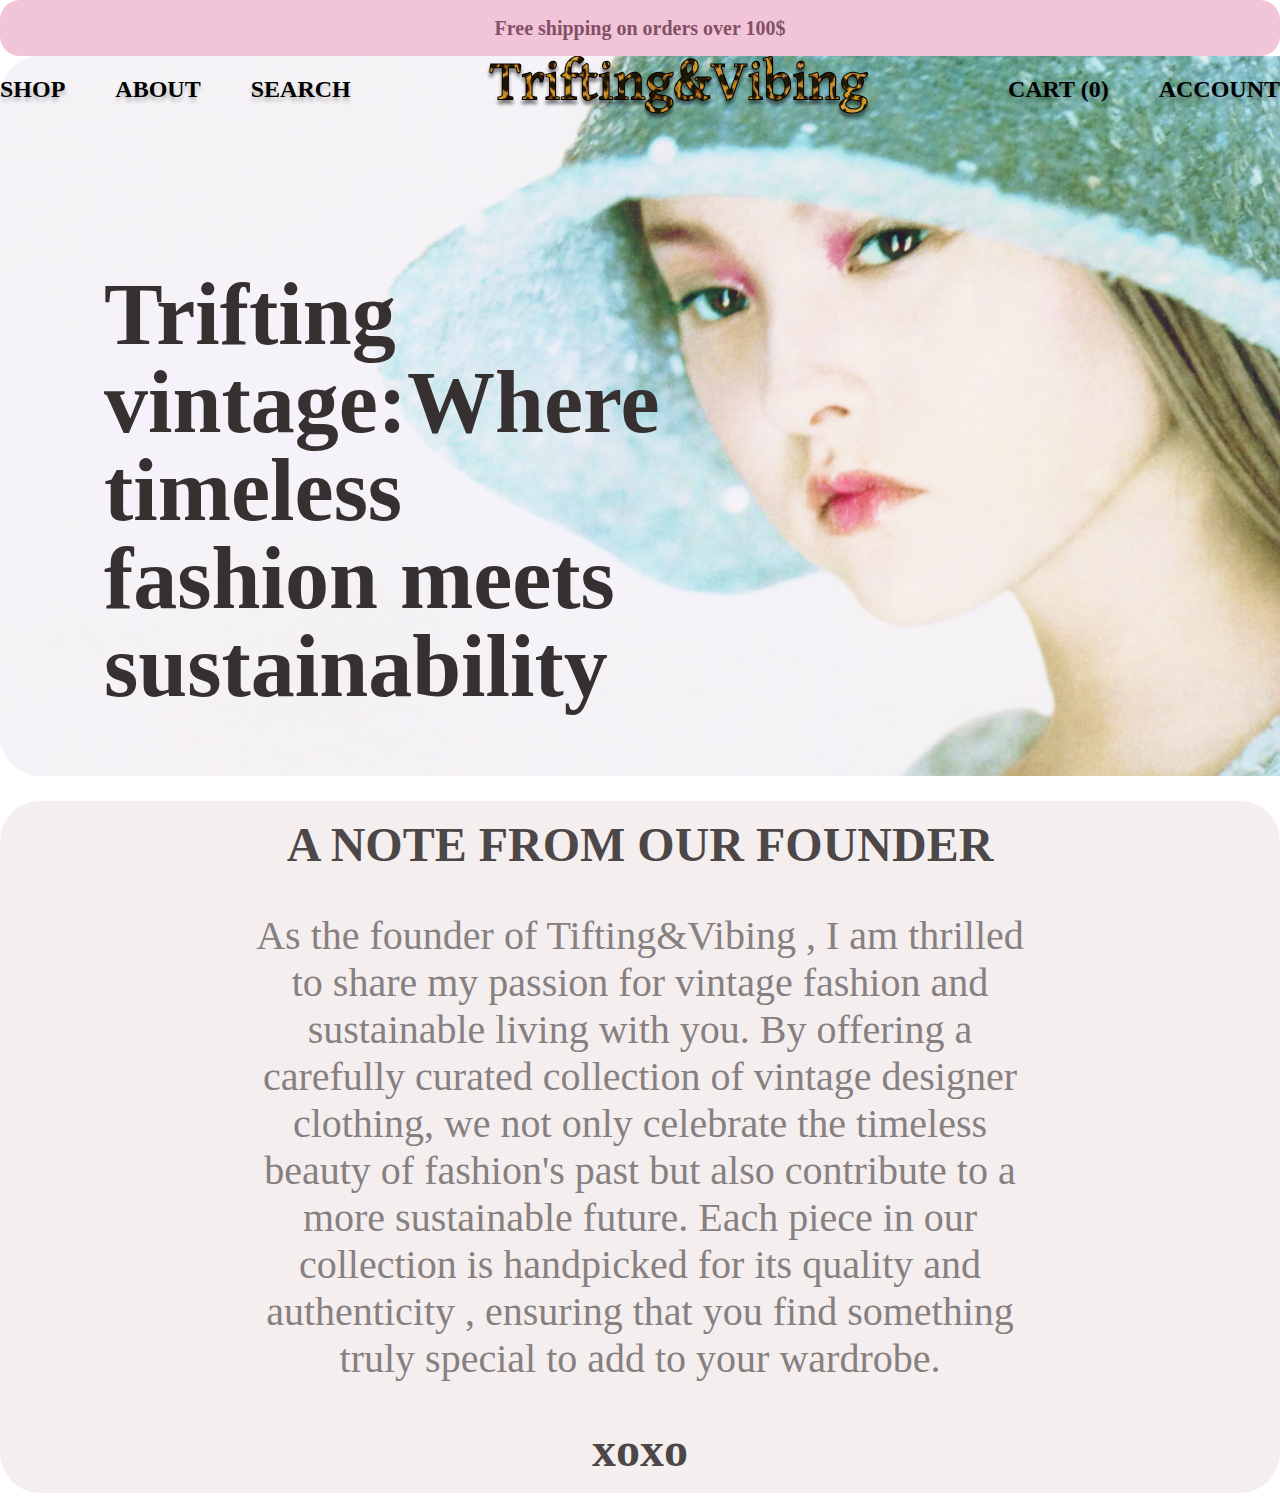
==== pages/about.html @ cf0ca267 "about html" ====
<!DOCTYPE html>
<html lang="en">
  <head>
    <meta charset="UTF-8" />
    <meta name="viewport" content="width=device-width, initial-scale=1.0" />
    <title>about us</title>
    <link rel="stylesheet" href="../styles/global.css" />
  </head>
  <body>
    <div>
      <div class="container">
        <div class="pinkdiv">
          <h3>Free shipping on orders over 100$</h3>
        </div>
      </div>
    </div>
    <header>
      <div class="container">
        <div class="banner1">
          <div class="flex1">
            <nav>
              <ul>
                <li>
                  <a href="">SHOP</a>
                </li>
                <li>
                  <a href="">ABOUT</a>
                </li>
                <li>
                  <a href="">SEARCH</a>
                </li>
              </ul>
            </nav>
            <img src="../images/Trifting&Vibing.png" alt="Trifting&Vibing" />
            <nav>
              <ul>
                <li>
                  <a href="">CART (0)</a>
                </li>
                <li>
                  <a href="">ACCOUNT</a>
                </li>
              </ul>
            </nav>
          </div>
          <div class="blumarine1">
            <p>Trifting vintage:Where timeless fashion meets sustainability</p>
          </div>
        </div>
      </div>
    </header>
    <section>
      <div class="container">
        <div class="founder1">
          <div class="fn">
            <h2>A NOTE FROM OUR FOUNDER</h2>
            <p>
              As the founder of Tifting&Vibing , I am thrilled to share my
              passion for vintage fashion and sustainable living with you. By
              offering a carefully curated collection of vintage designer
              clothing, we not only celebrate the timeless beauty of fashion's
              past but also contribute to a more sustainable future. Each piece
              in our collection is handpicked for its quality and authenticity ,
              ensuring that you find something truly special to add to your
              wardrobe.
            </p>
            <h2>xoxo</h2>
          </div>
        </div>
      </div>
    </section>
  </body>
</html>
---- styles/global.css ----
html, body, div, span, applet, object, iframe,
h1, h2, h3, h4, h5, h6, p, blockquote, pre,
a, abbr, acronym, address, big, cite, code,
del, dfn, em, img, ins, kbd, q, s, samp,
small, strike, strong, sub, sup, tt, var,
b, u, i, center,
dl, dt, dd, ol, ul, li,
fieldset, form, label, legend,
table, caption, tbody, tfoot, thead, tr, th, td,
article, aside, canvas, details, embed,
figure, figcaption, footer, header, hgroup,
menu, nav, output, ruby, section, summary,
time, mark, audio, video {
  margin: 0;
  padding: 0;
  border: 0;
  font-size: 100%;
  font: inherit;
  vertical-align: baseline;
}

/* HTML5 display-role reset for older browsers */
article, aside, details, figcaption, figure,
footer, header, hgroup, menu, nav, section {
  display: block;
}

body {
  line-height: 1;
}

ol, ul {
  list-style: none;
}

blockquote, q {
  quotes: none;
}

blockquote:before, blockquote:after,
q:before, q:after {
  content: "";
  content: none;
}

table {
  border-collapse: collapse;
  border-spacing: 0;
}

* {
  box-sizing: border-box;
}

a {
  text-decoration: none;
}

.container {
  max-width: 1360px;
  width: 100%;
  margin: 0 auto;
}
.container .pinkdiv {
  display: flex;
  width: 100%;
  height: 56px;
  padding: 16px 0px;
  justify-content: center;
  align-items: center;
  flex-shrink: 0;
  border-radius: 20px;
  background: #f1c5d7;
}
.container .pinkdiv h3 {
  color: #825065;
  font-family: "Abhaya Libre";
  font-size: 20px;
  font-style: normal;
  font-weight: 700;
  line-height: normal;
}

header .banner {
  background-image: url(../images/banner.png);
  background-color: white;
  background-repeat: no-repeat;
  padding-bottom: 100px;
}
header .flex1 {
  display: flex;
  flex-direction: row;
  justify-content: space-between;
  align-items: center;
  align-content: center;
}
header nav ul {
  display: flex;
  flex-direction: row;
  gap: 50px;
}
header nav ul a {
  width: 66px;
  flex-shrink: 0;
  text-shadow: 0px 4px 4px rgba(0, 0, 0, 0.25);
  font-family: "Abhaya Libre";
  font-size: 24px;
  font-weight: 700;
  color: black;
}

.blumarine {
  width: 540px;
  padding-left: 104px;
  padding-top: 150px;
  padding-bottom: 207px;
}
.blumarine p {
  color: #363030;
  -webkit-text-stroke-width: 1;
  -webkit-text-stroke-color: #000;
  font-family: "Abhaya Libre";
  font-size: 88px;
  width: 540px;
  font-weight: 700;
}

.b1 {
  width: 1360px;
  display: flex;
  align-items: center;
}
.b1 button {
  color: rgba(0, 0, 0, 0.64);
  border: 1px solid rgba(0, 0, 0, 0.42);
  background-color: rgba(255, 160, 199, 0.5);
  border-radius: 16px;
  padding: 10px 20px;
  font-family: "Abhaya Libre";
  font-size: 24px;
  text-align: center;
  cursor: pointer;
  display: block;
  margin: 0 auto;
}

.products {
  display: flex;
  flex-direction: row;
  justify-content: space-between;
  padding-bottom: 70px;
}

.product-card {
  width: 440px;
  height: 640px;
  border-radius: 40px;
  border: 2px solid #d9d9d9;
  background-color: white;
  overflow: hidden;
  padding-top: 0px;
  flex-shrink: 0;
}

.product-details {
  display: flex;
  flex-direction: column;
  padding: 15px;
}

.price {
  color: #5b5959;
  font-family: Amaranth;
  font-size: 40px;
  font-style: normal;
  font-weight: 700;
  line-height: normal;
  flex-shrink: 0;
  margin-top: 10px;
}

.product-name {
  width: 188px;
  height: 40px;
  flex-direction: column;
  justify-content: center;
  flex-shrink: 0;
  color: #5b5959;
  font-family: Amaranth;
  font-size: 32px;
  font-style: normal;
  font-weight: 400;
  line-height: normal;
  margin-top: 10px;
}

.product-description {
  width: 350px;
  color: #868080;
  font-family: Inter;
  font-size: 16px;
  font-style: normal;
  font-weight: 400;
  line-height: normal;
  margin-top: 10px;
}

.aboutus1 {
  display: flex;
  justify-content: space-between;
  width: 1360px;
  height: 698px;
  border-radius: 40px;
  background: rgba(241, 197, 215, 0.32);
  margin-bottom: 100px;
}
.aboutus1 .text0 {
  padding-top: 182px;
  padding-right: 162px;
  padding-bottom: 182px;
  padding-left: 162px;
}
.aboutus1 .text0 h3 {
  color: rgba(54, 48, 48, 0.73);
  font-family: "Abhaya Libre";
  font-size: 48px;
  font-weight: 700;
  padding-bottom: 25px;
}
.aboutus1 .text0 p {
  color: #868080;
  font-family: "Agency FB";
  font-size: 24px;
  font-weight: 400;
}

.hearts {
  display: flex;
  flex-direction: row;
  align-items: center;
  justify-content: space-between;
  gap: 20px;
  background: rgba(255, 160, 199, 0.5);
}
.hearts img {
  width: 20px;
  height: 20px;
  flex-shrink: 0;
}
.hearts h6 {
  display: flex;
  width: 214px;
  height: 40px;
  flex-direction: column;
  justify-content: center;
  flex-shrink: 0;
  color: #2b2a2a;
  font-family: Amaranth;
  font-size: 32px;
  font-style: normal;
  font-weight: 400;
  line-height: normal;
}

.fits {
  display: flex;
  justify-content: space-between;
  padding-top: 30px;
  padding-bottom: 30px;
}

.follow {
  margin-top: 80px;
  flex-shrink: 0;
  border-radius: 40px;
  background: rgba(186, 115, 31, 0.09);
  padding-top: 29px;
  padding-left: 40px;
  padding-bottom: 52px;
  margin-bottom: 56px;
}
.follow .findus {
  display: flex;
  align-items: center;
  align-content: center;
  justify-content: space-between;
}
.follow .findus h4 {
  color: #5b5959;
  font-family: Amaranth;
  font-size: 64px;
  font-weight: 400;
}
.follow .findus button {
  color: rgba(0, 0, 0, 0.64);
  border: 1px solid rgba(0, 0, 0, 0.42);
  background-color: rgba(255, 160, 199, 0.5);
  border-radius: 16px;
  padding: 10px 20px;
  font-family: "Abhaya Libre";
  font-size: 24px;
  text-align: center;
  cursor: pointer;
  display: block;
  margin-top: 40px;
  margin-right: 60px;
}
.follow .influs {
  display: flex;
  margin-top: 30px;
  padding-bottom: 85px;
}
.follow .influs a {
  color: #7b7878;
  font-family: Amaranth;
  font-size: 32px;
  font-weight: 400;
}

.footer1 {
  padding-top: 5%;
  padding-bottom: 5%;
  border-radius: 40px;
  background: rgba(247, 229, 236, 0.5);
  margin-bottom: 2%;
}
.footer1 .subscription {
  border-radius: 10px;
  padding: 20px;
  margin-bottom: 20px;
}
.footer1 .subscription p {
  color: #959090;
  font-family: Inter;
  font-size: 24px;
  font-weight: 400;
  margin-bottom: 3%;
}
.footer1 .subscription-form {
  display: flex;
  justify-content: space-between;
  width: 1280px;
  height: 88px;
  flex-shrink: 0;
  border-radius: 20px;
  border: 1px solid #fff;
  background: #fff;
  padding-left: 5%;
  padding-right: 5%;
}
.footer1 .subscription-form input {
  color: #7d7b7b;
  font-family: Amaranth;
  font-size: 20px;
  font-weight: 400;
  border: none;
}
.footer1 .subscription-form button {
  border: none;
  cursor: pointer;
  padding: 10px 20px;
  font-size: 16px;
  color: #7d7b7b;
  background-color: #ffffff;
  border: none;
  border-radius: 20px;
  cursor: pointer;
}
.footer1 .logo {
  display: block;
  margin-left: auto;
  margin-right: auto;
  width: 50%;
}
.footer1 h4 {
  color: #868080;
  font-family: Inter;
  font-size: 24px;
  font-weight: 400;
  display: block;
  margin-left: auto;
  margin-right: auto;
  width: 30%;
}
.footer1 .p1 {
  color: #959090;
  font-family: Inter;
  font-size: 24px;
  font-weight: 400;
}
.footer1 .infodiv {
  display: flex;
  justify-content: space-around;
  padding-top: 20px;
  max-width: 1000px;
}
.footer1 .infodiv h2 {
  color: #868080;
  font-family: Inter;
  font-size: 24px;
  font-weight: 600;
}
.footer1 .infodiv h3 {
  color: #868080;
  font-family: Inter;
  font-size: 24px;
  font-weight: 400;
}
.footer1 .infodiv a {
  color: #959090;
  font-family: Inter;
  font-size: 16px;
  font-weight: 400;
  display: block;
}
.footer1 .infodiv .note1 {
  display: flex;
  gap: 40px;
  flex-direction: column;
}
.footer1 .infodiv .note1 p {
  color: #868080;
  font-family: Inter;
  font-size: 16px;
  font-weight: 400;
  max-width: 299px;
}

.banner1 {
  background-image: url(../images/banner1.png);
  background-color: white;
  background-repeat: no-repeat;
}
.banner1 .blumarine1 {
  width: 540px;
  padding-left: 104px;
  padding-top: 150px;
  padding-bottom: 7%;
}
.banner1 .blumarine1 p {
  color: #363030;
  -webkit-text-stroke-width: 1;
  -webkit-text-stroke-color: #000;
  font-family: "Abhaya Libre";
  font-size: 88px;
  width: 540px;
  font-weight: 700;
}

.founder1 {
  border-radius: 40px;
  background: rgba(228, 208, 211, 0.36);
  height: 692px;
  margin-bottom: 10px;
  display: flex;
  align-items: center;
  justify-content: center;
}
.founder1 .fn {
  width: 800px;
  display: flex;
  align-items: center;
  justify-content: center;
  flex-direction: column;
  text-align: center;
}
.founder1 .fn h2 {
  color: rgba(54, 48, 48, 0.88);
  font-family: "Abhaya Libre";
  font-size: 48px;
  font-style: normal;
  font-weight: 700;
  line-height: normal;
}
.founder1 .fn p {
  color: #868080;
  text-align: center;
  font-family: "Agency FB";
  font-size: 40px;
  font-style: normal;
  font-weight: 400;
  line-height: normal;
  padding-top: 5%;
  padding-bottom: 5%;
}/*# sourceMappingURL=global.css.map */
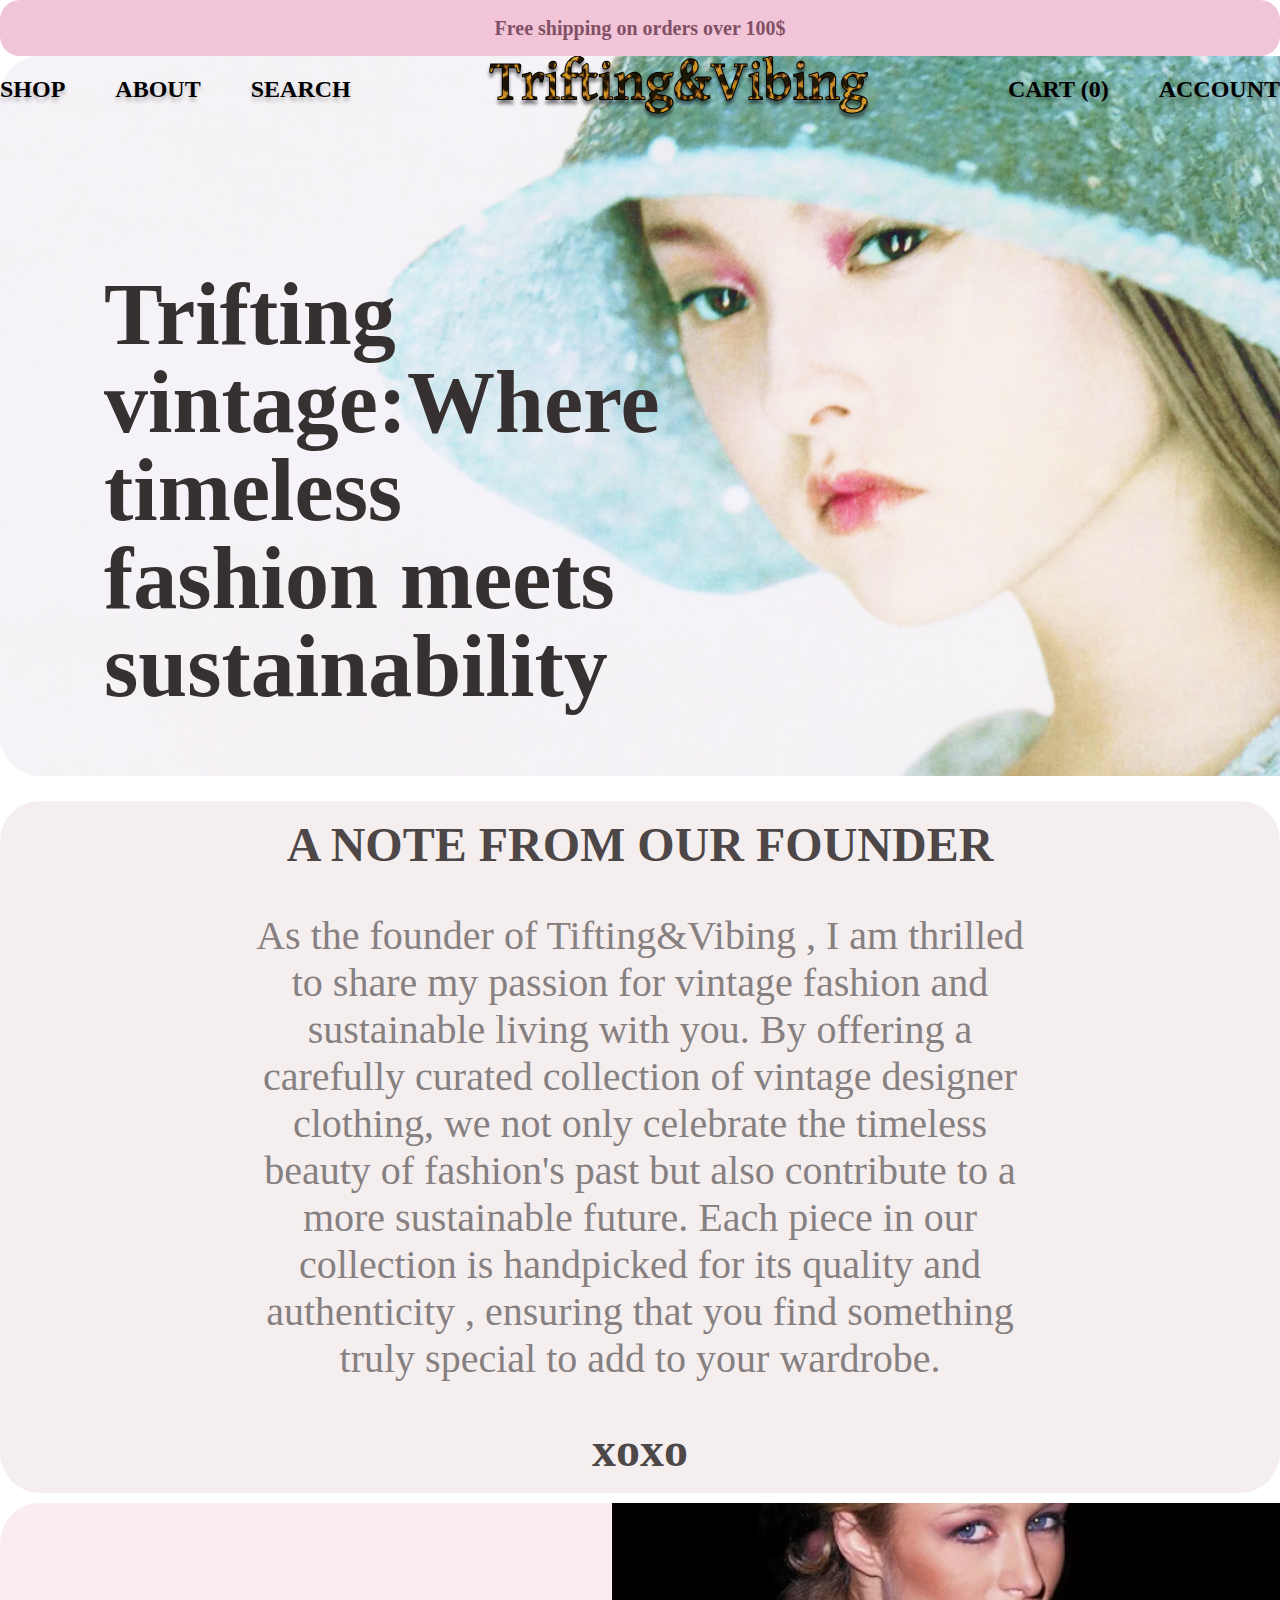
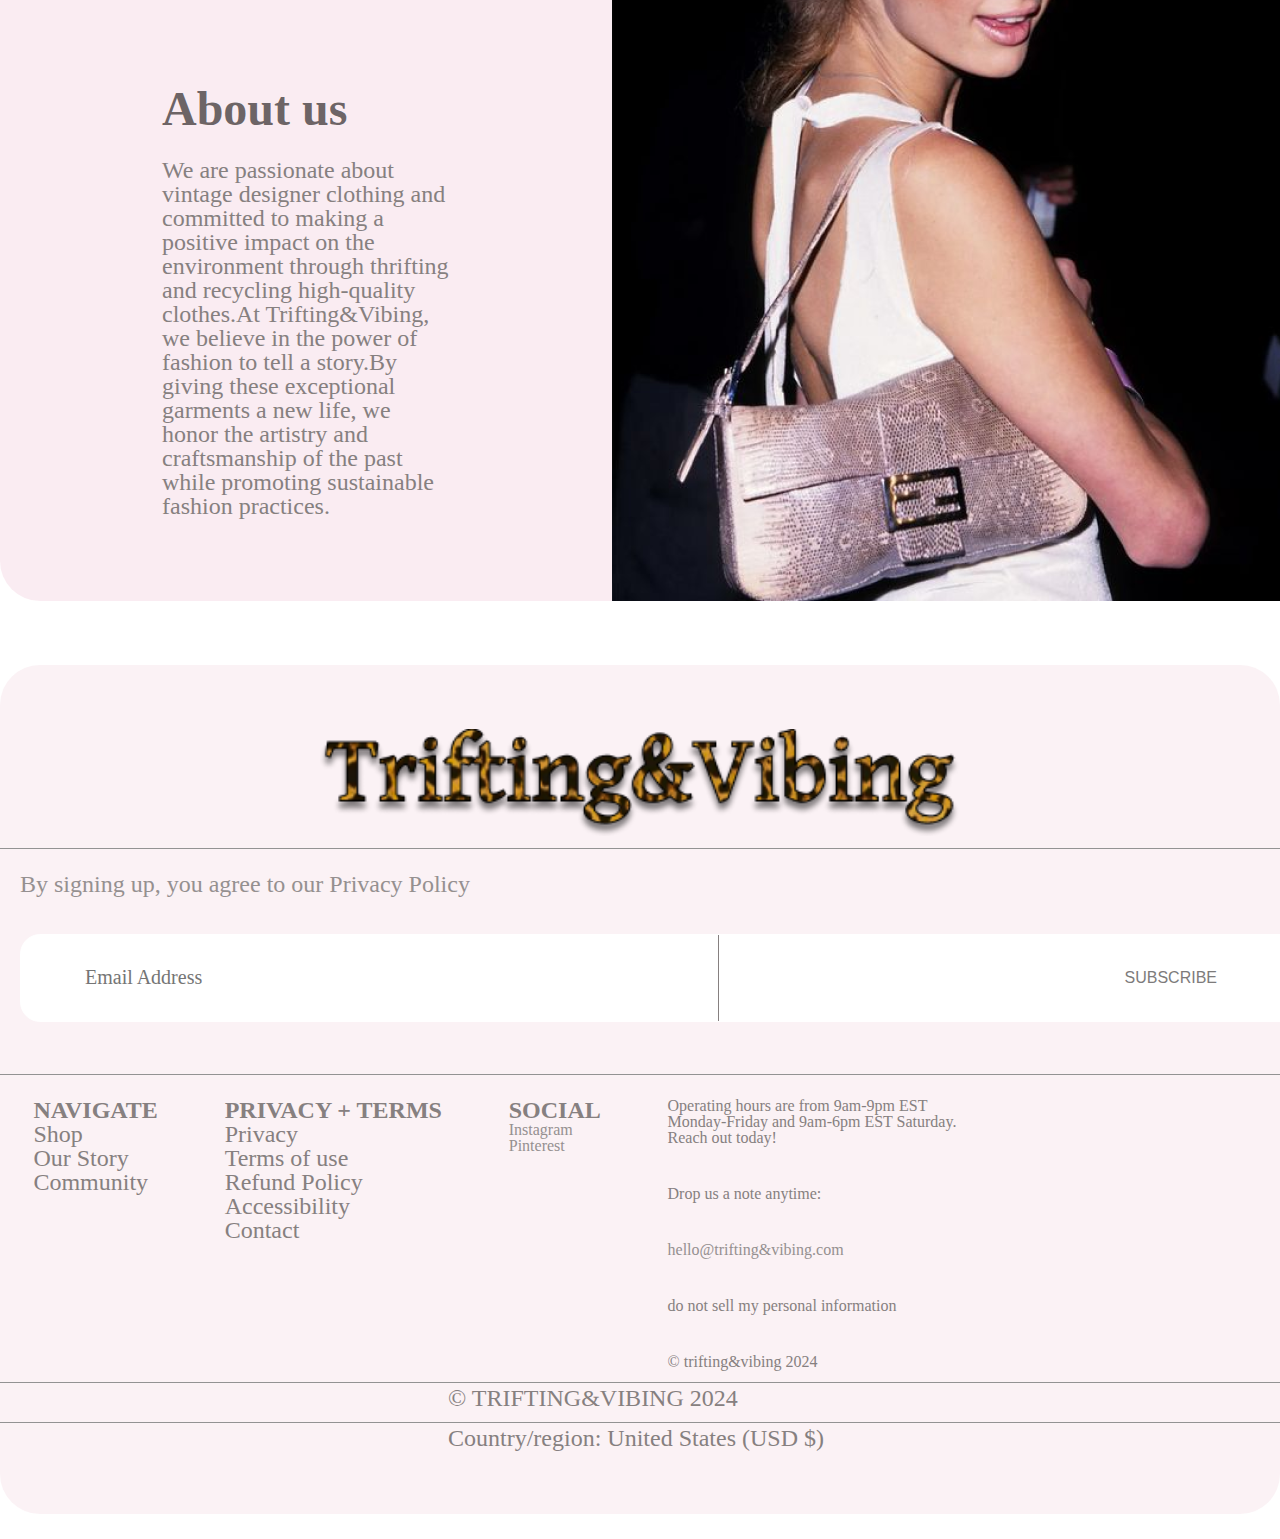
==== commit 03c031a5: "about html(selection 4 and footer)" ====
--- a/pages/about.html
+++ b/pages/about.html
@@ -27,7 +27,7 @@
                   <a href="">ABOUT</a>
                 </li>
                 <li>
-                  <a href="">SEARCH</a>
+                  <a href="../index.html">SEARCH</a>
                 </li>
               </ul>
             </nav>
@@ -69,5 +69,77 @@
         </div>
       </div>
     </section>
+    <section>
+      <div class="container">
+        <div class="aboutus1">
+          <div class="text0">
+            <h3>About us</h3>
+            <p>
+              We are passionate about vintage designer clothing and committed to
+              making a positive impact on the environment through thrifting and
+              recycling high-quality clothes.At Trifting&Vibing, we believe in
+              the power of fashion to tell a story.By giving these exceptional
+              garments a new life, we honor the artistry and craftsmanship of
+              the past while promoting sustainable fashion practices.
+            </p>
+          </div>
+          <img src="../images/paris hilton.png" alt="paris hilton pic" />
+        </div>
+      </div>
+    </section>
+    <footer>
+      <div class="container">
+        <div class="footer1">
+          <img src="../images/Trifting&Vibing.png" alt="logo" class="logo" />
+          <img src="../images/Line footer.png" alt="Line" />
+          <div class="subscription">
+            <p>
+              By signing up, you agree to our Privacy Policy
+            </p>
+            <form class="subscription-form">
+              <input type="email" placeholder="Email Address" required/>
+              <img src="../images/Line 41.png" alt="line">
+              <button type="submit">SUBSCRIBE</button>
+            </form>
+          </div>
+          <img src="../images/Line footer.png" alt="Line" />
+          <div class="infodiv">
+            <div>
+              <h2>NAVIGATE</h2>
+              <h3>Shop</h3>
+              <h3>Our Story</h3>
+              <h3>Community</h3>
+            </div>
+            <div>
+              <h2>PRIVACY + TERMS</h2>
+              <h3>Privacy</h3>
+              <h3>Terms of use</h3>
+              <h3>Refund Policy</h3>
+              <h3>Accessibility</h3>
+              <h3>Contact</h3>
+            </div>
+            <div>
+              <h2>SOCIAL</h2>
+              <a href="">Instagram</a>
+              <a href="">Pinterest</a>
+            </div>
+            <div class="note1">
+              <p>
+                Operating hours are from 9am-9pm EST Monday-Friday and 9am-6pm
+                EST Saturday. Reach out today!
+              </p>
+              <p>Drop us a note anytime:</p>
+              <a href="">hello@trifting&vibing.com</a>
+              <p>do not sell my personal information</p>
+              <p>© trifting&vibing 2024</p>
+            </div>
+          </div>
+          <img src="../images/Line footer.png" alt="line" />
+          <h4>© TRIFTING&VIBING 2024</h4>
+          <img src="../images/Line footer.png" alt="line" />
+          <h4>Country/region: United States (USD $)</h4>
+        </div>
+      </div>
+    </footer>
   </body>
 </html>
--- a/styles/global.css
+++ b/styles/global.css
@@ -208,11 +208,11 @@
 .aboutus1 {
   display: flex;
   justify-content: space-between;
-  width: 1360px;
+  width: 100%;
   height: 698px;
   border-radius: 40px;
   background: rgba(241, 197, 215, 0.32);
-  margin-bottom: 100px;
+  margin-bottom: 5%;
 }
 .aboutus1 .text0 {
   padding-top: 182px;
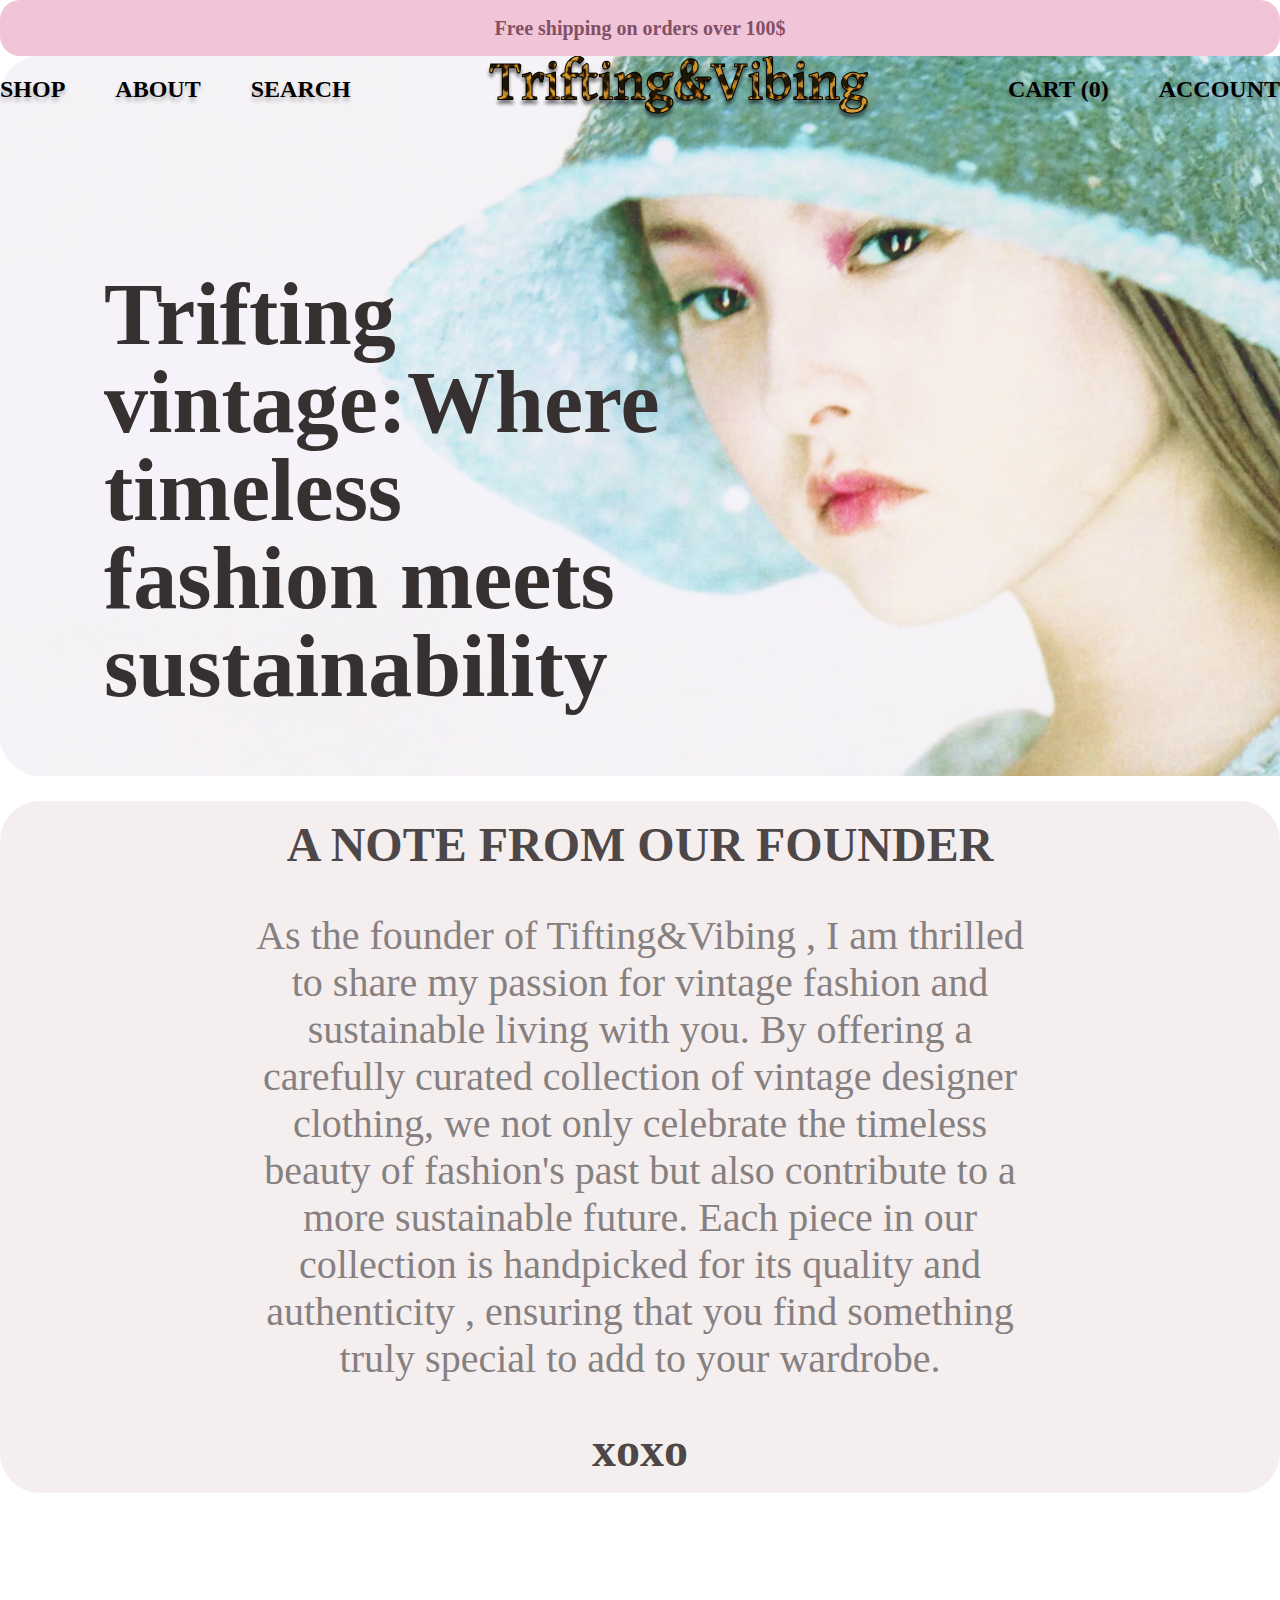
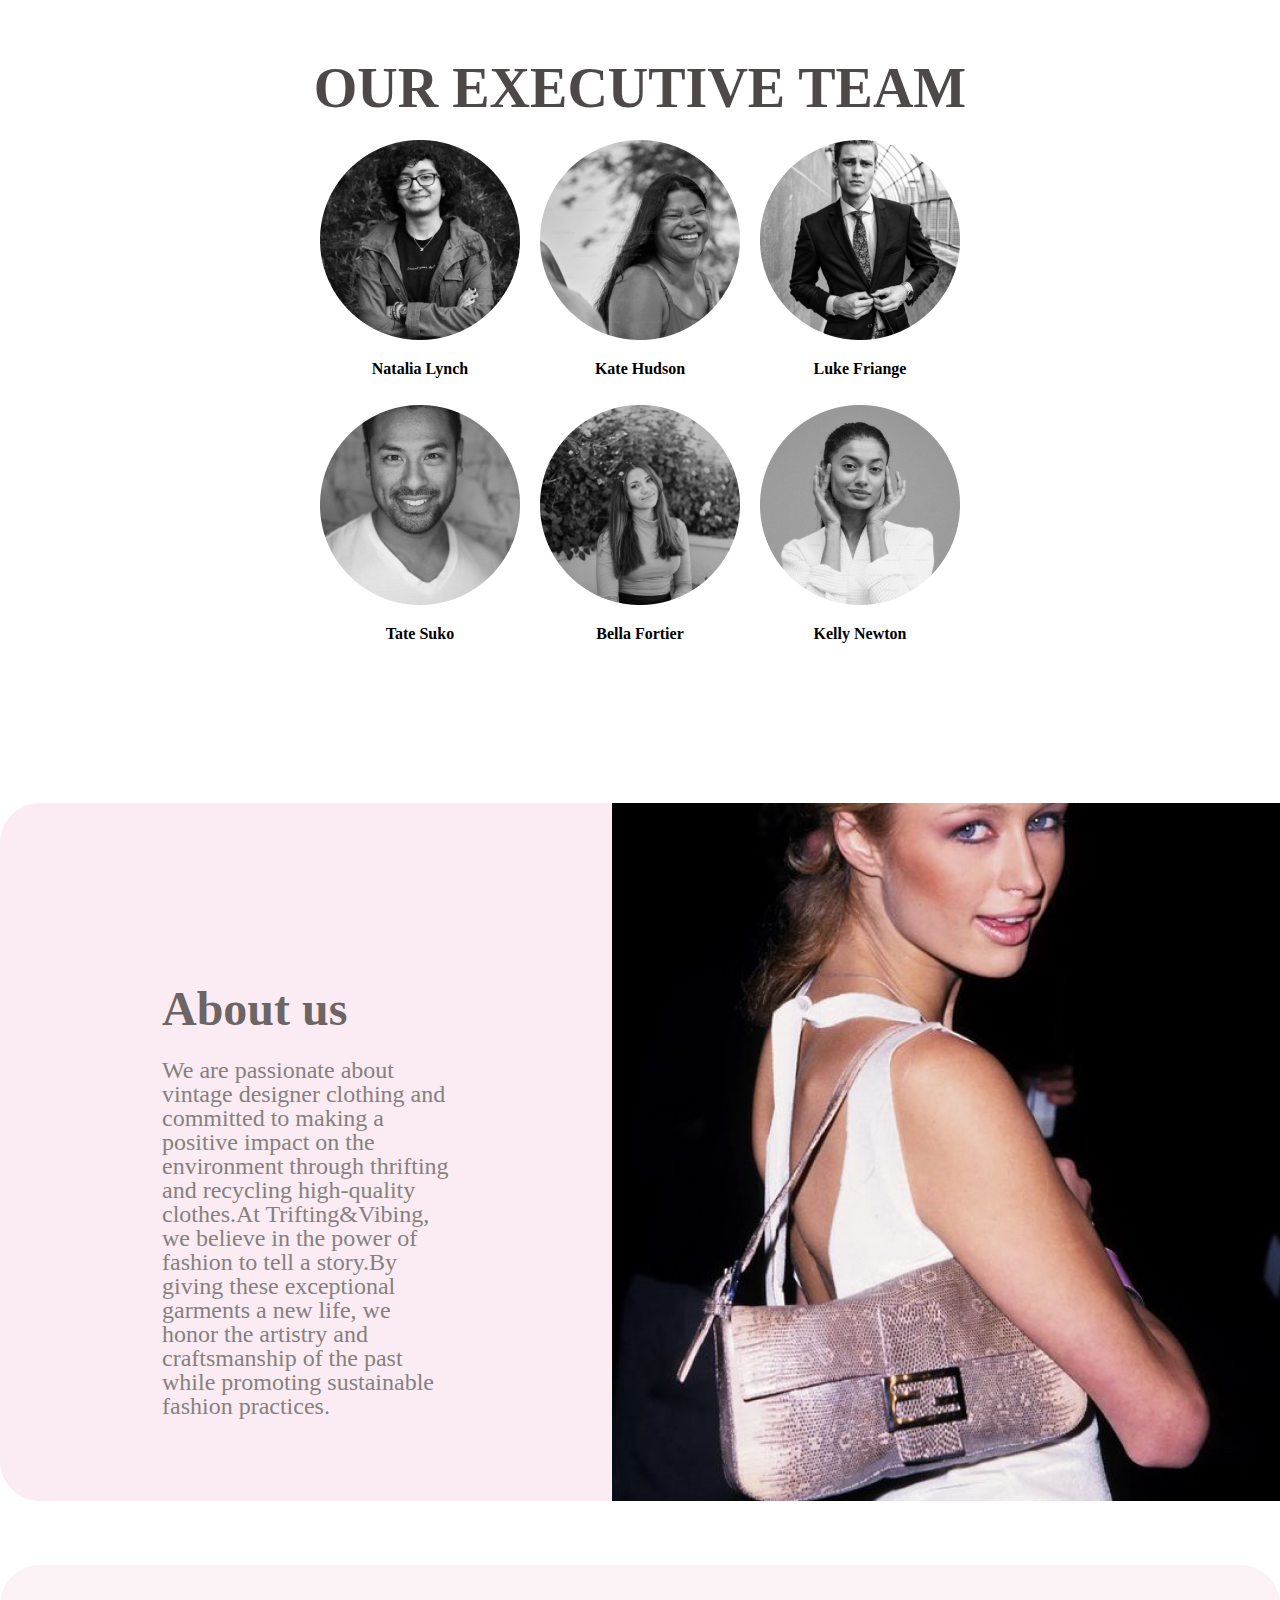
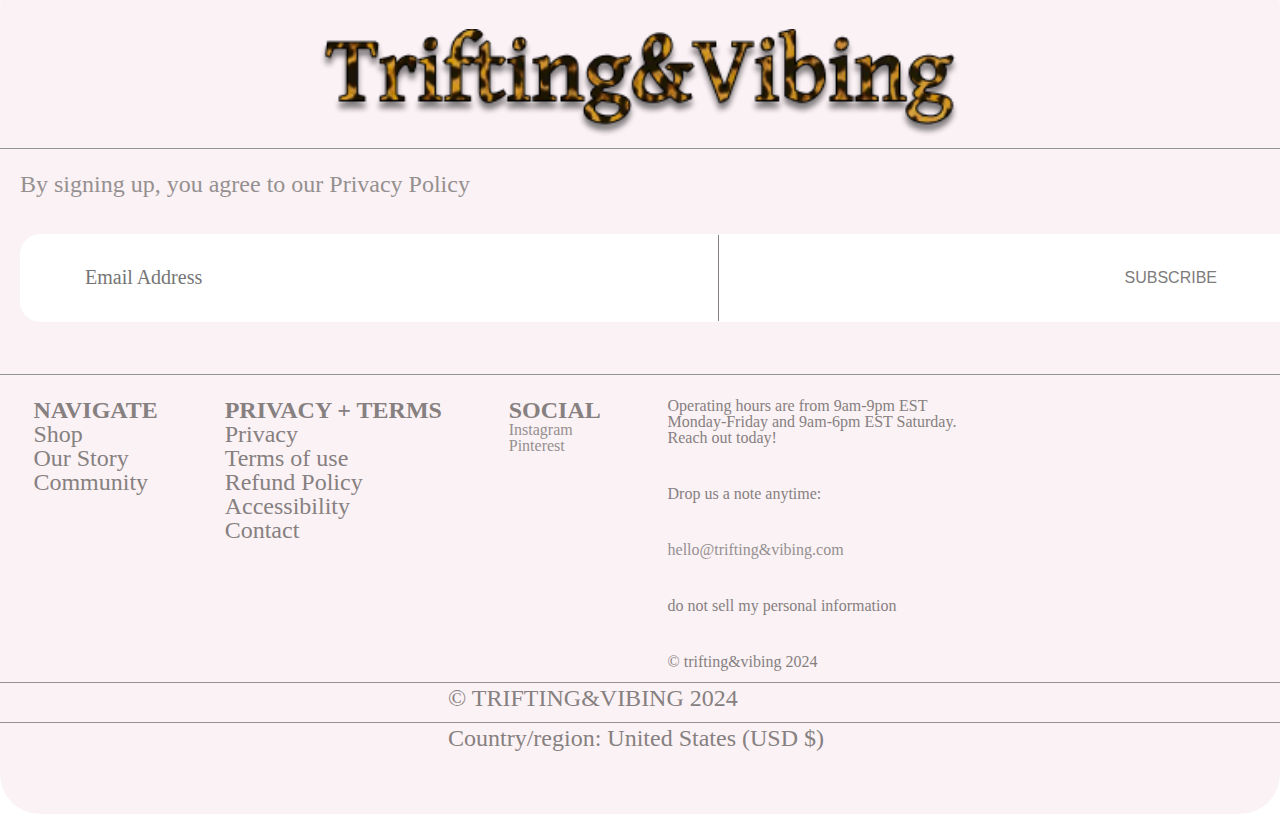
==== commit 3bb39335: "about html (members selection)" ====
--- a/pages/about.html
+++ b/pages/about.html
@@ -3,7 +3,7 @@
   <head>
     <meta charset="UTF-8" />
     <meta name="viewport" content="width=device-width, initial-scale=1.0" />
-    <title>about us</title>
+    <title>Trifting&Vibing</title>
     <link rel="stylesheet" href="../styles/global.css" />
   </head>
   <body>
@@ -21,10 +21,10 @@
             <nav>
               <ul>
                 <li>
-                  <a href="">SHOP</a>
+                  <a href="shop.html">SHOP</a>
                 </li>
                 <li>
-                  <a href="">ABOUT</a>
+                  <a href="about.html">ABOUT</a>
                 </li>
                 <li>
                   <a href="../index.html">SEARCH</a>
@@ -70,6 +70,39 @@
       </div>
     </section>
     <section>
+      <div class="center-container">
+        <div class="executive-team">
+          <h2>OUR EXECUTIVE TEAM</h2>
+          <div class="team-members">
+            <div class="member">
+              <img src="../images/Ellipse 1.png" alt="person" />
+              <h5>Natalia Lynch</h5>
+            </div>
+            <div class="member">
+              <img src="../images/Ellipse 2.png" alt="person" />
+              <h5>Kate Hudson</h5>
+            </div>
+            <div class="member">
+              <img src="../images/Ellipse 3.png" alt="person" />
+              <h5>Luke Friange</h5>
+            </div>
+            <div class="member">
+              <img src="../images/Ellipse 4.png" alt="person" />
+              <h5>Tate Suko</h5>
+            </div>
+            <div class="member">
+              <img src="../images/Ellipse 5.png" alt="person" />
+              <h5>Bella Fortier</h5>
+            </div>
+            <div class="member">
+              <img src="../images/Ellipse 6.png" alt="person" />
+              <h5>Kelly Newton</h5>
+            </div>
+          </div>
+        </div>
+      </div>
+    </section>
+    <section>
       <div class="container">
         <div class="aboutus1">
           <div class="text0">
@@ -93,12 +126,10 @@
           <img src="../images/Trifting&Vibing.png" alt="logo" class="logo" />
           <img src="../images/Line footer.png" alt="Line" />
           <div class="subscription">
-            <p>
-              By signing up, you agree to our Privacy Policy
-            </p>
+            <p>By signing up, you agree to our Privacy Policy</p>
             <form class="subscription-form">
-              <input type="email" placeholder="Email Address" required/>
-              <img src="../images/Line 41.png" alt="line">
+              <input type="email" placeholder="Email Address" required />
+              <img src="../images/Line 41.png" alt="line" />
               <button type="submit">SUBSCRIBE</button>
             </form>
           </div>
--- a/styles/global.css
+++ b/styles/global.css
@@ -482,4 +482,69 @@
   line-height: normal;
   padding-top: 5%;
   padding-bottom: 5%;
+}
+
+.center-container {
+  display: flex;
+  justify-content: center;
+  align-items: center;
+  height: 100vh;
+}
+.center-container .executive-team {
+  text-align: center;
+  max-width: 671px;
+}
+.center-container .executive-team h2 {
+  margin-bottom: 20px;
+  color: rgba(54, 48, 48, 0.88);
+  font-family: "Abhaya Libre";
+  font-size: 56px;
+  font-style: normal;
+  font-weight: 700;
+  line-height: normal;
+}
+.center-container .executive-team .team-members {
+  display: flex;
+  flex-wrap: wrap;
+  justify-content: center;
+  gap: 20px;
+}
+.center-container .executive-team .team-members .member {
+  text-align: center;
+  flex-shrink: 0;
+}
+.center-container .executive-team .team-members .member h5 {
+  margin-top: 10px;
+  color: #000;
+  font-family: Inter;
+  font-size: 16px;
+  font-style: normal;
+  font-weight: 700;
+  line-height: 32px;
+}
+
+.banner2 {
+  background-image: url(../images/banner2.png);
+  background-color: white;
+  background-repeat: no-repeat;
+  padding-bottom: 10%;
+}
+.banner2 .blumarine2 {
+  display: flex;
+  flex-direction: row;
+  gap: 30%;
+  align-content: center;
+  padding-left: 5%;
+  padding-top: 15%;
+  padding-bottom: 10%;
+}
+.banner2 .blumarine2 p {
+  color: #000;
+  -webkit-text-stroke-width: 1;
+  -webkit-text-stroke-color: #000;
+  font-family: "Abhaya Libre";
+  font-size: 88px;
+  font-style: normal;
+  font-weight: 700;
+  line-height: normal;
 }/*# sourceMappingURL=global.css.map */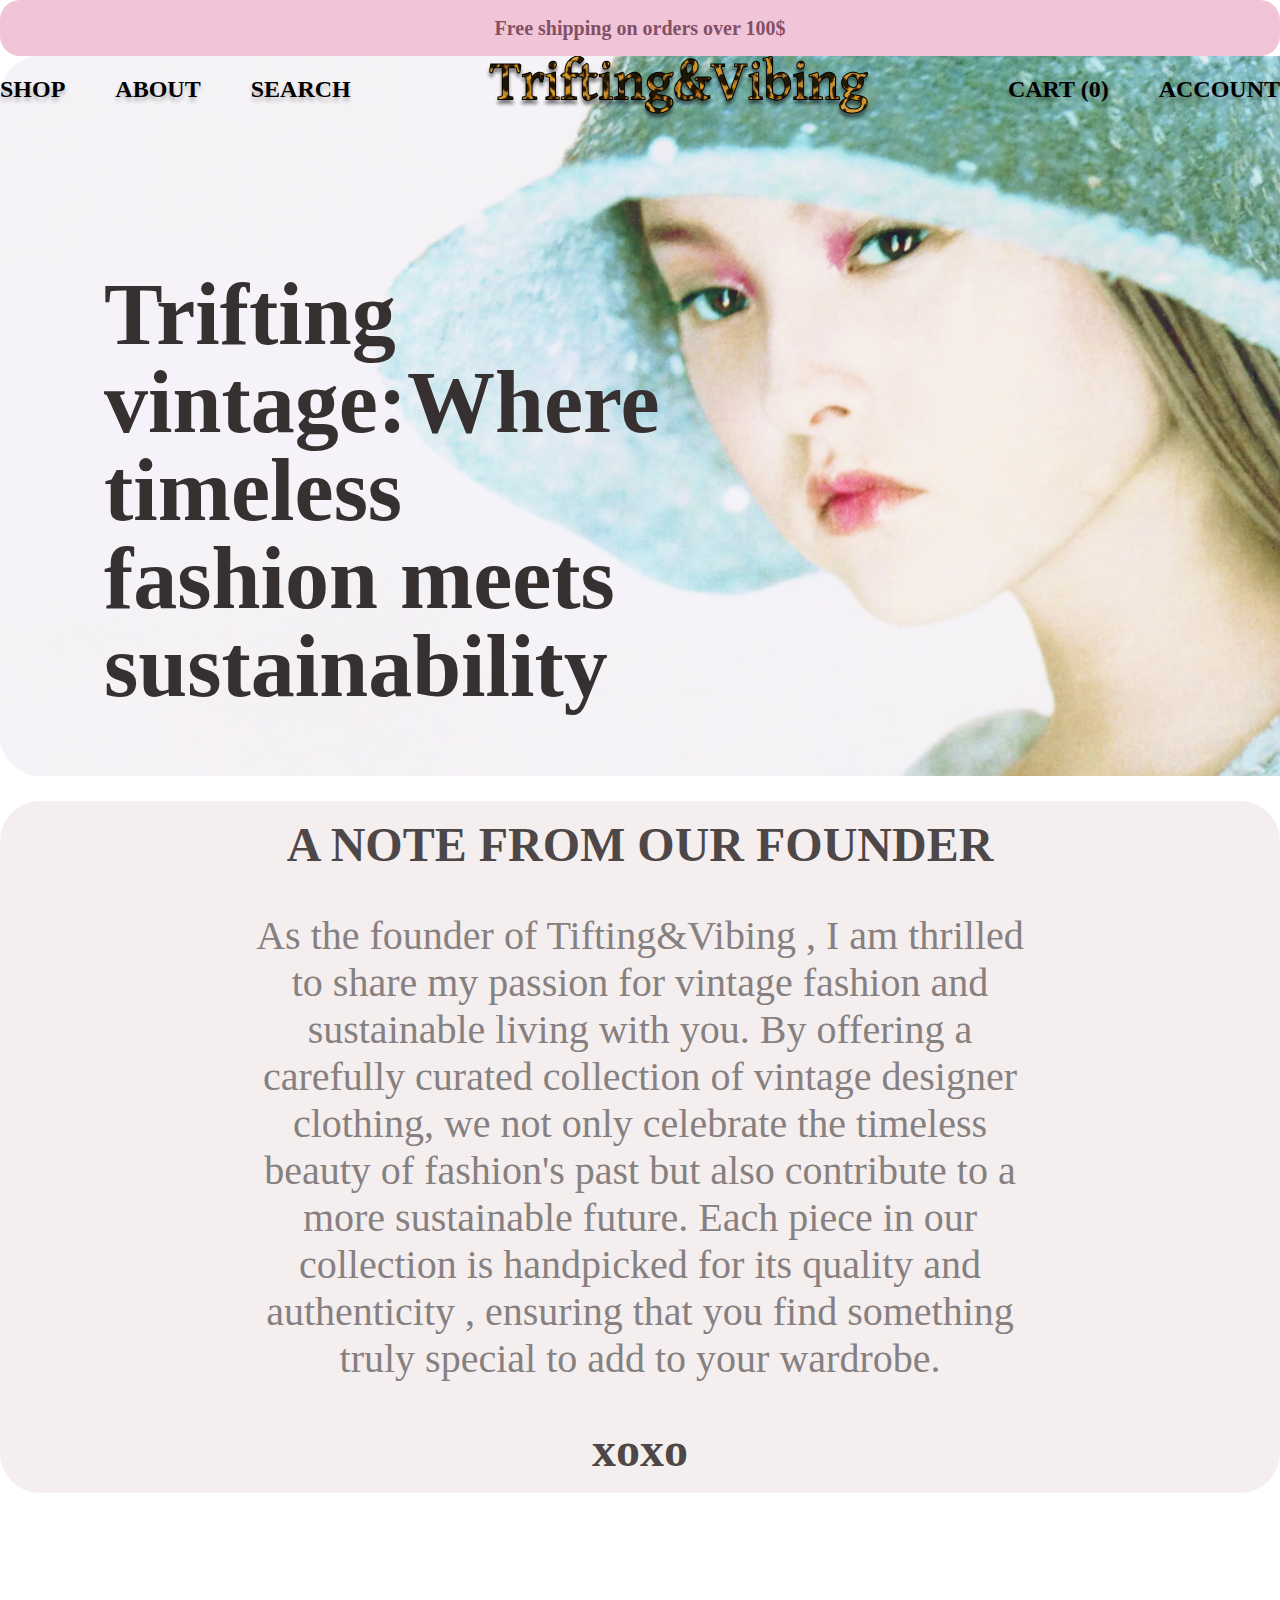
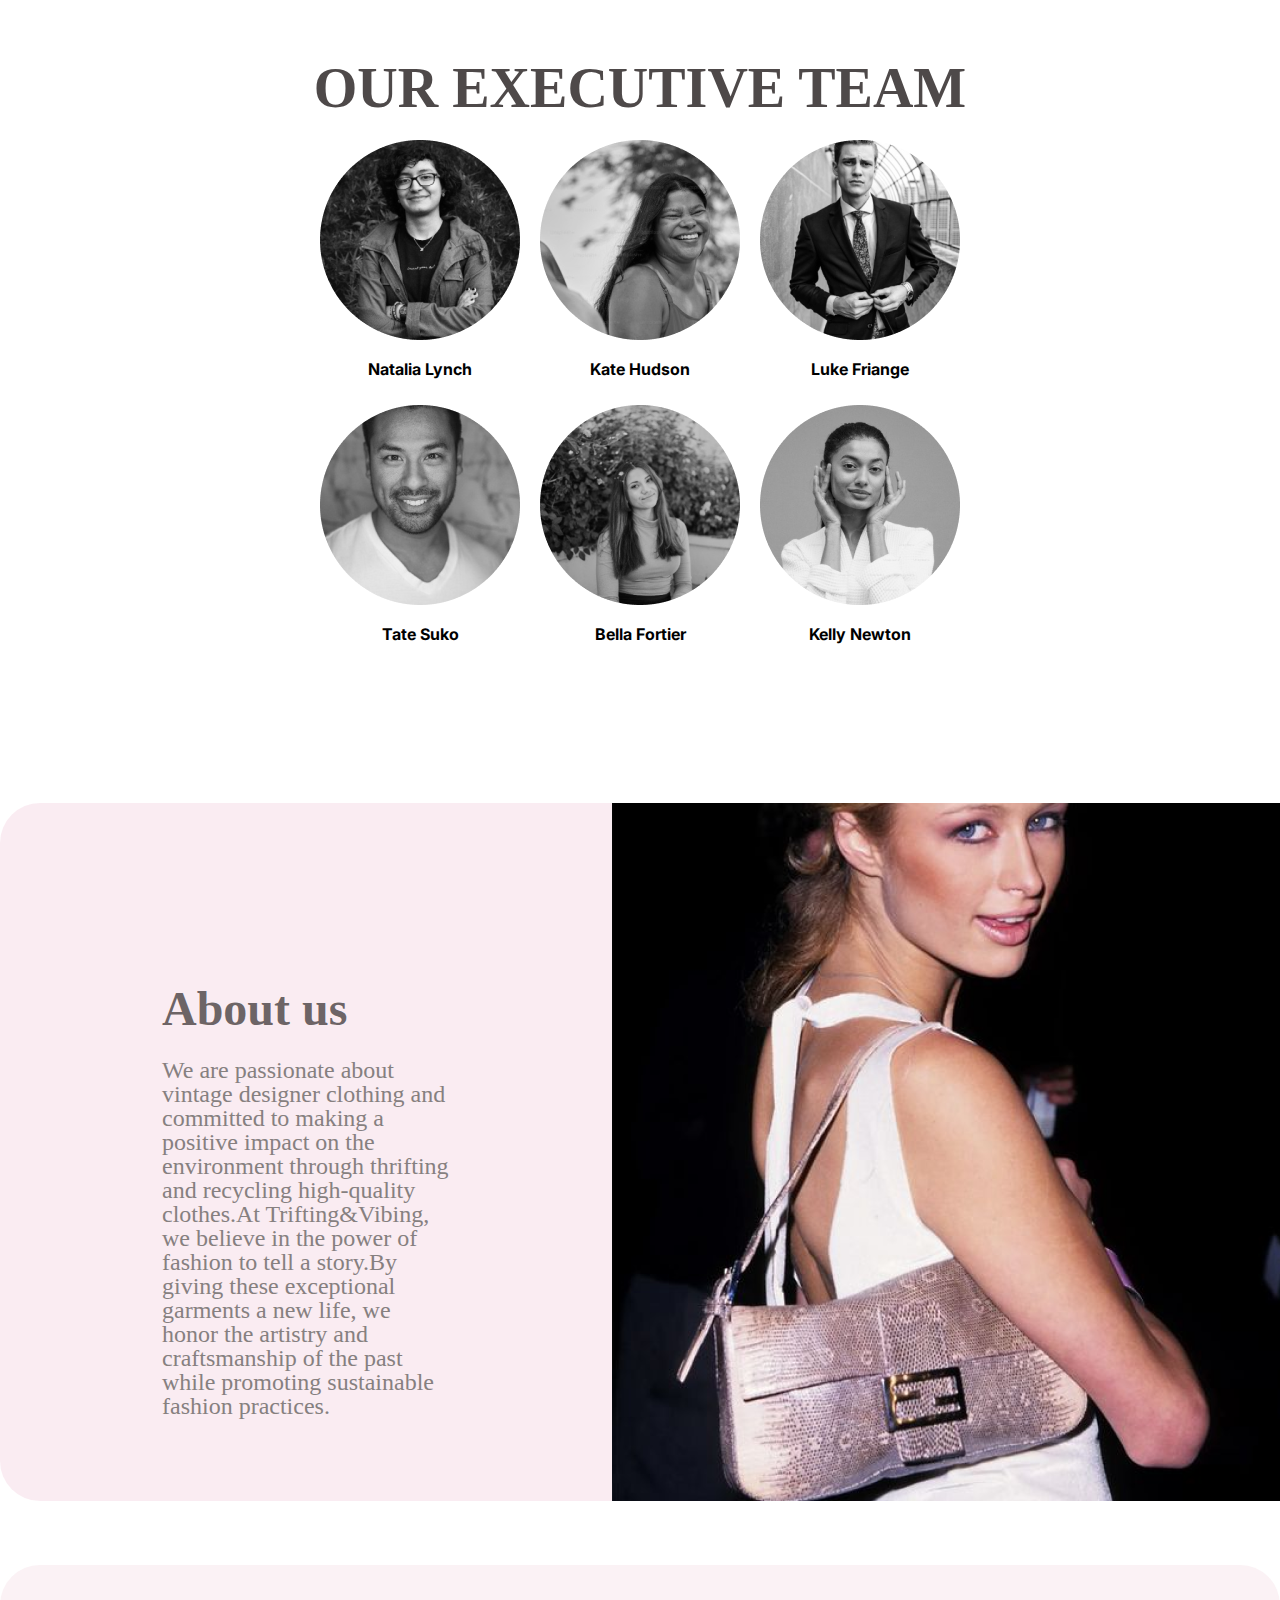
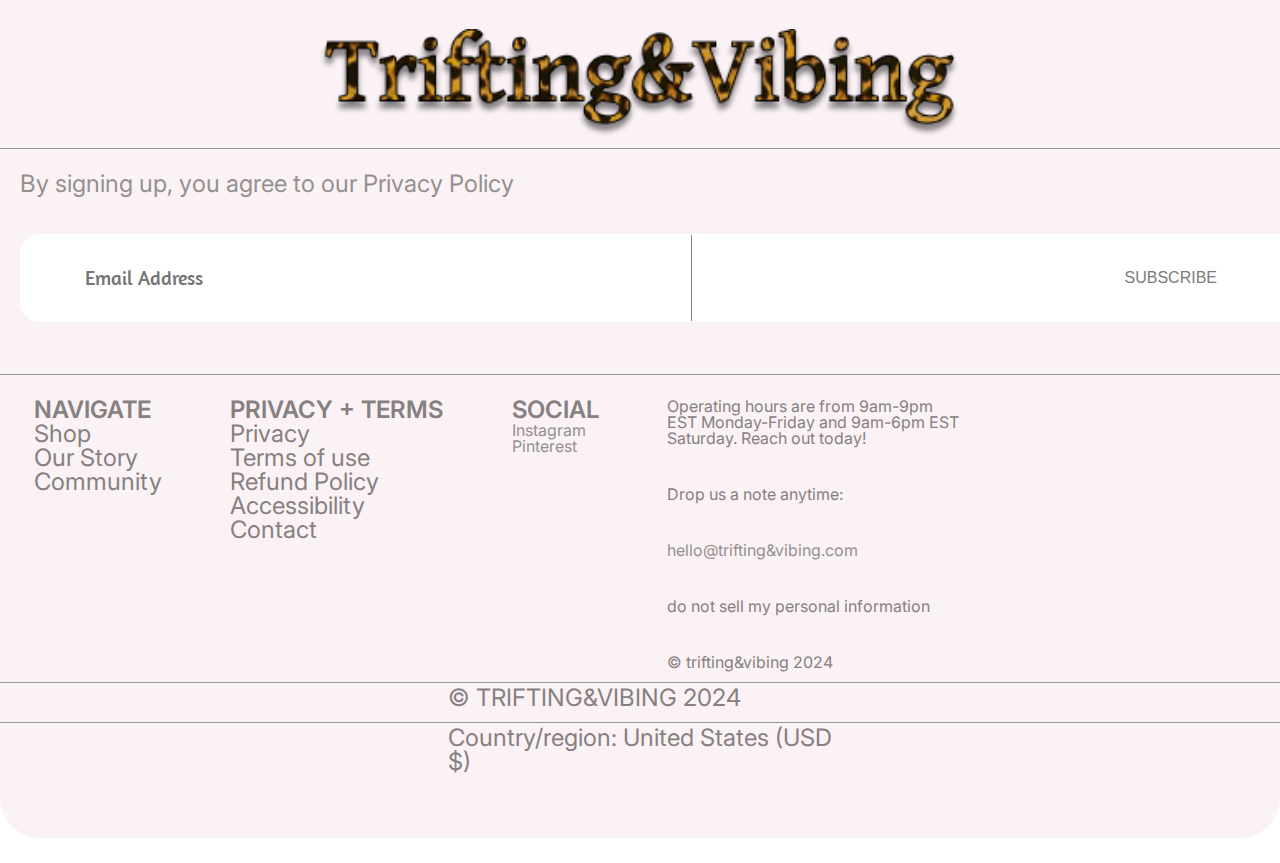
==== commit 6037c1d2: "added images for shop section(shop html)" ====
--- a/pages/about.html
+++ b/pages/about.html
@@ -4,6 +4,13 @@
     <meta charset="UTF-8" />
     <meta name="viewport" content="width=device-width, initial-scale=1.0" />
     <title>Trifting&Vibing</title>
+    
+    <link rel="preconnect" href="https://fonts.googleapis.com" />
+    <link rel="preconnect" href="https://fonts.gstatic.com" crossorigin />
+    <link
+      href="https://fonts.googleapis.com/css2?family=Amaranth:ital,wght@0,400;0,700;1,400;1,700&family=Inter:ital,opsz,wght@0,14..32,100..900;1,14..32,100..900&family=Roboto:ital,wght@0,100;0,300;0,400;0,500;0,700;0,900;1,100;1,300;1,400;1,500;1,700;1,900&display=swap"
+      rel="stylesheet"
+    />
     <link rel="stylesheet" href="../styles/global.css" />
   </head>
   <body>
--- a/styles/global.css
+++ b/styles/global.css
@@ -547,4 +547,47 @@
   font-style: normal;
   font-weight: 700;
   line-height: normal;
+}
+
+.categories {
+  font-family: Arial, sans-serif;
+  color: #000;
+}
+.categories h2 {
+  font-size: 24px;
+  font-weight: bold;
+  margin-bottom: 10px;
+}
+
+.shop {
+  font-family: Arial, sans-serif;
+  display: flex;
+  justify-content: center;
+  align-items: center;
+  height: 100vh;
+  margin: 0;
+}
+.shop .card {
+  text-align: center;
+  padding: 16px;
+  max-width: 300px;
+  width: 100%;
+  overflow: hidden;
+}
+.shop .card h2 {
+  color: #363030;
+  font-family: Amaranth;
+  font-size: 24px;
+  font-style: normal;
+  font-weight: 400;
+  line-height: normal;
+}
+.shop .card p {
+  color: rgba(54, 48, 48, 0.6);
+  text-align: center;
+  font-family: Inter;
+  font-size: 16px;
+  font-style: normal;
+  font-weight: 500;
+  max-width: 235px;
 }/*# sourceMappingURL=global.css.map */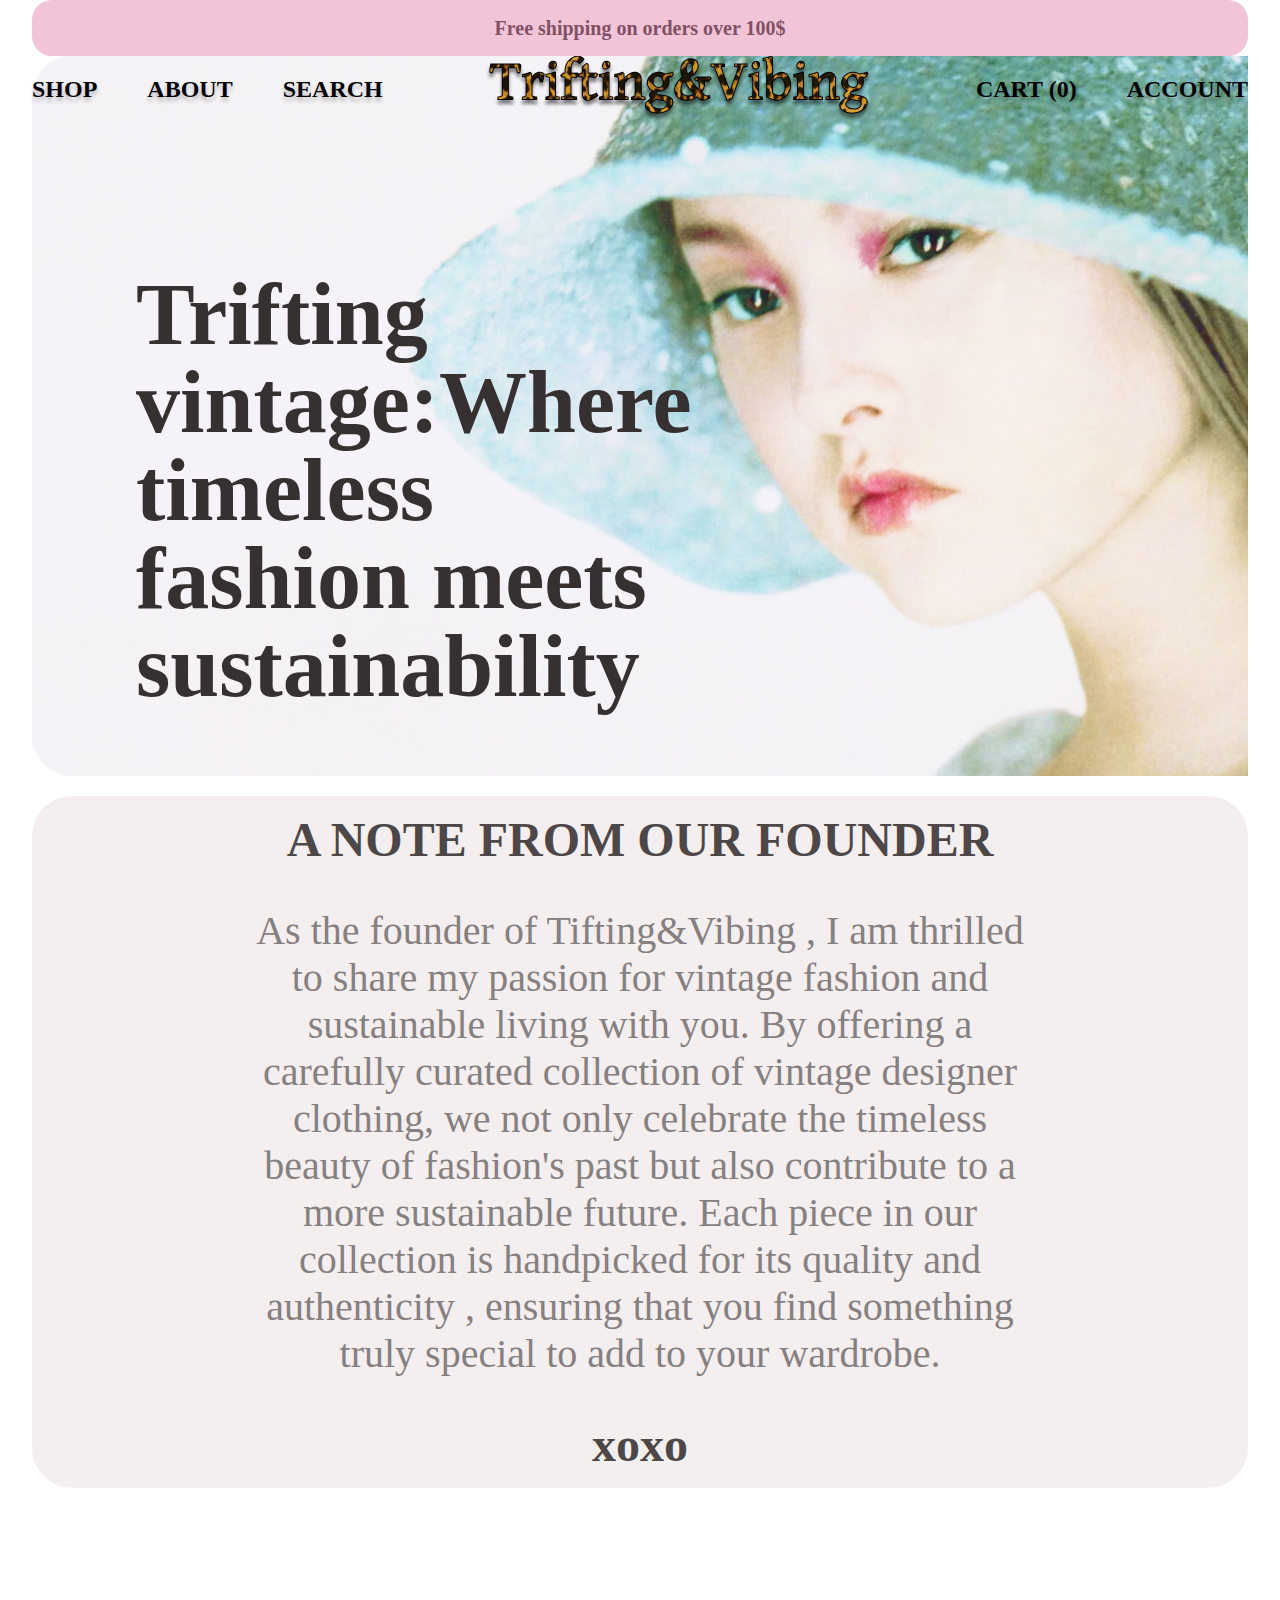
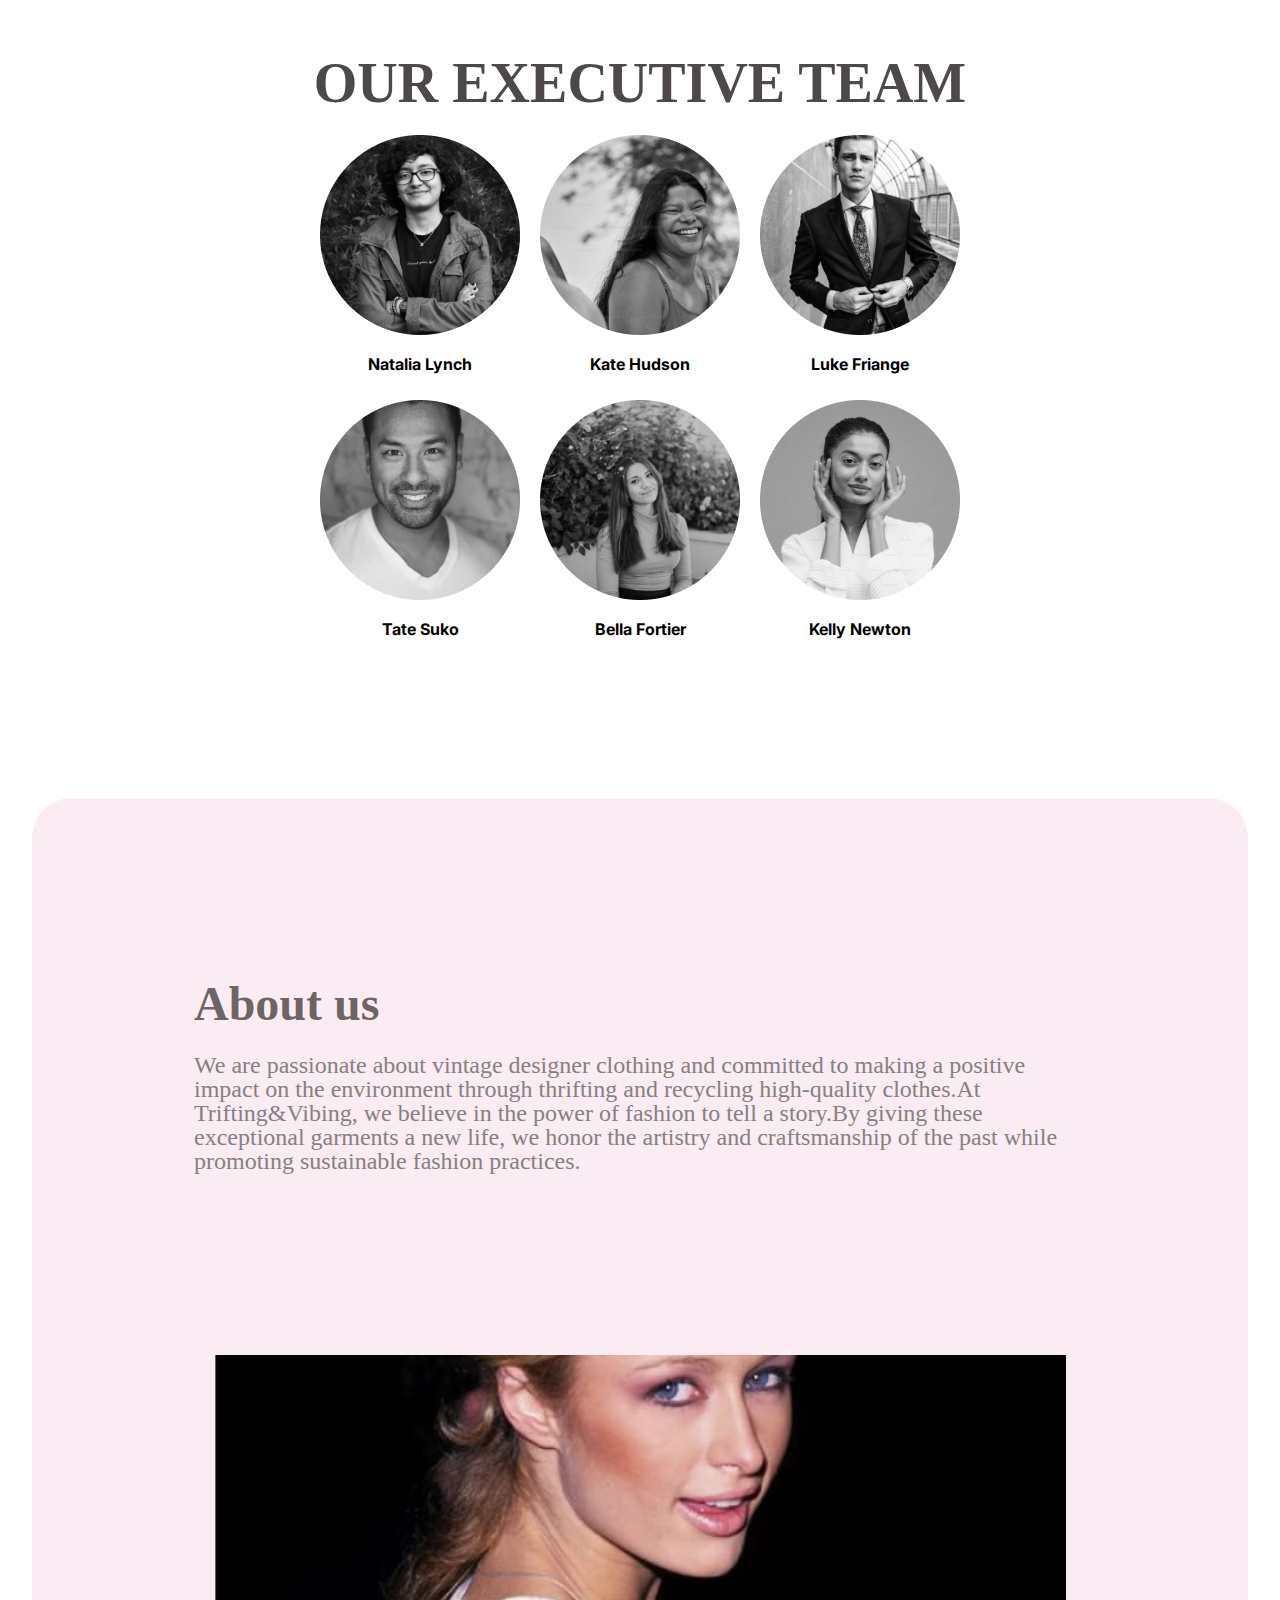
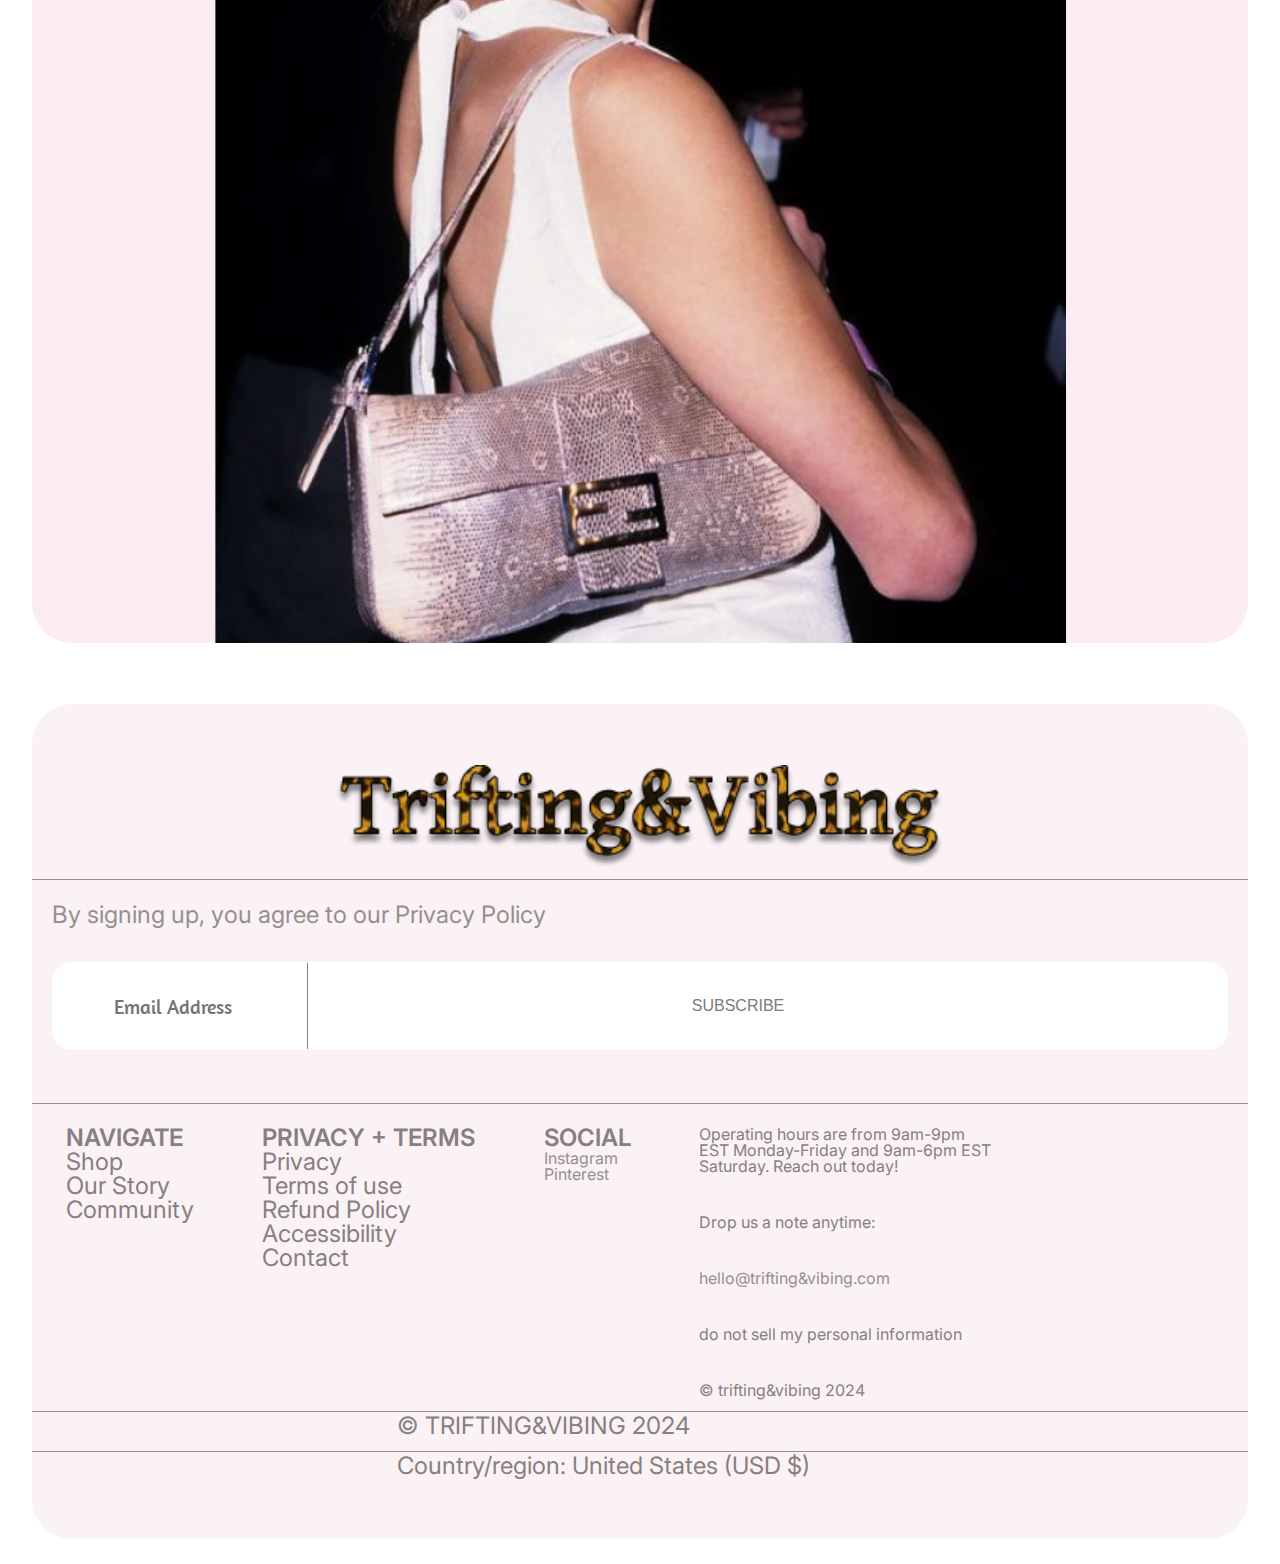
==== commit 7089e41f: "responsive" ====
--- a/pages/about.html
+++ b/pages/about.html
@@ -4,7 +4,7 @@
     <meta charset="UTF-8" />
     <meta name="viewport" content="width=device-width, initial-scale=1.0" />
     <title>Trifting&Vibing</title>
-    
+
     <link rel="preconnect" href="https://fonts.googleapis.com" />
     <link rel="preconnect" href="https://fonts.gstatic.com" crossorigin />
     <link
@@ -131,7 +131,7 @@
       <div class="container">
         <div class="footer1">
           <img src="../images/Trifting&Vibing.png" alt="logo" class="logo" />
-          <img src="../images/Line footer.png" alt="Line" />
+          <img class="img1" src="../images/Line footer.png" alt="Line" />
           <div class="subscription">
             <p>By signing up, you agree to our Privacy Policy</p>
             <form class="subscription-form">
@@ -140,7 +140,7 @@
               <button type="submit">SUBSCRIBE</button>
             </form>
           </div>
-          <img src="../images/Line footer.png" alt="Line" />
+          <img class="img1" src="../images/Line footer.png" alt="Line" />
           <div class="infodiv">
             <div>
               <h2>NAVIGATE</h2>
@@ -172,9 +172,9 @@
               <p>© trifting&vibing 2024</p>
             </div>
           </div>
-          <img src="../images/Line footer.png" alt="line" />
+          <img class="img1" src="../images/Line footer.png" alt="line" />
           <h4>© TRIFTING&VIBING 2024</h4>
-          <img src="../images/Line footer.png" alt="line" />
+          <img class="img1" src="../images/Line footer.png" alt="line" />
           <h4>Country/region: United States (USD $)</h4>
         </div>
       </div>
--- a/styles/global.css
+++ b/styles/global.css
@@ -58,7 +58,7 @@
 
 .container {
   max-width: 1360px;
-  width: 100%;
+  width: 95%;
   margin: 0 auto;
 }
 .container .pinkdiv {
@@ -108,6 +108,19 @@
   font-weight: 700;
   color: black;
 }
+@media (max-width: 1050px) {
+  header nav {
+    display: none;
+  }
+}
+header .fa-bars {
+  display: none;
+}
+@media (max-width: 1050px) {
+  header .fa-bars {
+    display: block;
+  }
+}
 
 .blumarine {
   width: 540px;
@@ -126,7 +139,6 @@
 }
 
 .b1 {
-  width: 1360px;
   display: flex;
   align-items: center;
 }
@@ -148,6 +160,7 @@
   display: flex;
   flex-direction: row;
   justify-content: space-between;
+  flex-wrap: wrap;
   padding-bottom: 70px;
 }
 
@@ -209,10 +222,14 @@
   display: flex;
   justify-content: space-between;
   width: 100%;
-  height: 698px;
   border-radius: 40px;
   background: rgba(241, 197, 215, 0.32);
   margin-bottom: 5%;
+}
+@media (max-width: 1300px) {
+  .aboutus1 {
+    flex-direction: column;
+  }
 }
 .aboutus1 .text0 {
   padding-top: 182px;
@@ -233,6 +250,12 @@
   font-size: 24px;
   font-weight: 400;
 }
+@media (max-width: 1300px) {
+  .aboutus1 img {
+    width: 70%;
+    margin: 0 auto;
+  }
+}
 
 .hearts {
   display: flex;
@@ -241,6 +264,7 @@
   justify-content: space-between;
   gap: 20px;
   background: rgba(255, 160, 199, 0.5);
+  overflow: hidden;
 }
 .hearts img {
   width: 20px;
@@ -267,6 +291,7 @@
   justify-content: space-between;
   padding-top: 30px;
   padding-bottom: 30px;
+  flex-wrap: wrap;
 }
 
 .follow {
@@ -276,6 +301,7 @@
   background: rgba(186, 115, 31, 0.09);
   padding-top: 29px;
   padding-left: 40px;
+  padding-right: 40px;
   padding-bottom: 52px;
   margin-bottom: 56px;
 }
@@ -307,14 +333,25 @@
 }
 .follow .influs {
   display: flex;
+  justify-content: space-between;
+  flex-wrap: wrap;
   margin-top: 30px;
   padding-bottom: 85px;
 }
-.follow .influs a {
+.follow .influs div {
+  width: 400px;
+}
+.follow .influs div img {
+  width: 100%;
+}
+.follow .influs div a {
   color: #7b7878;
   font-family: Amaranth;
   font-size: 32px;
   font-weight: 400;
+}
+.follow img {
+  width: 100%;
 }
 
 .footer1 {
@@ -324,6 +361,9 @@
   background: rgba(247, 229, 236, 0.5);
   margin-bottom: 2%;
 }
+.footer1 .img1 {
+  width: 100%;
+}
 .footer1 .subscription {
   border-radius: 10px;
   padding: 20px;
@@ -339,7 +379,7 @@
 .footer1 .subscription-form {
   display: flex;
   justify-content: space-between;
-  width: 1280px;
+  width: 100%;
   height: 88px;
   flex-shrink: 0;
   border-radius: 20px;
@@ -349,7 +389,6 @@
   padding-right: 5%;
 }
 .footer1 .subscription-form input {
-  color: #7d7b7b;
   font-family: Amaranth;
   font-size: 20px;
   font-weight: 400;
@@ -365,6 +404,7 @@
   border: none;
   border-radius: 20px;
   cursor: pointer;
+  width: 100%;
 }
 .footer1 .logo {
   display: block;
@@ -380,7 +420,7 @@
   display: block;
   margin-left: auto;
   margin-right: auto;
-  width: 30%;
+  width: 40%;
 }
 .footer1 .p1 {
   color: #959090;
@@ -547,47 +587,4 @@
   font-style: normal;
   font-weight: 700;
   line-height: normal;
-}
-
-.categories {
-  font-family: Arial, sans-serif;
-  color: #000;
-}
-.categories h2 {
-  font-size: 24px;
-  font-weight: bold;
-  margin-bottom: 10px;
-}
-
-.shop {
-  font-family: Arial, sans-serif;
-  display: flex;
-  justify-content: center;
-  align-items: center;
-  height: 100vh;
-  margin: 0;
-}
-.shop .card {
-  text-align: center;
-  padding: 16px;
-  max-width: 300px;
-  width: 100%;
-  overflow: hidden;
-}
-.shop .card h2 {
-  color: #363030;
-  font-family: Amaranth;
-  font-size: 24px;
-  font-style: normal;
-  font-weight: 400;
-  line-height: normal;
-}
-.shop .card p {
-  color: rgba(54, 48, 48, 0.6);
-  text-align: center;
-  font-family: Inter;
-  font-size: 16px;
-  font-style: normal;
-  font-weight: 500;
-  max-width: 235px;
 }/*# sourceMappingURL=global.css.map */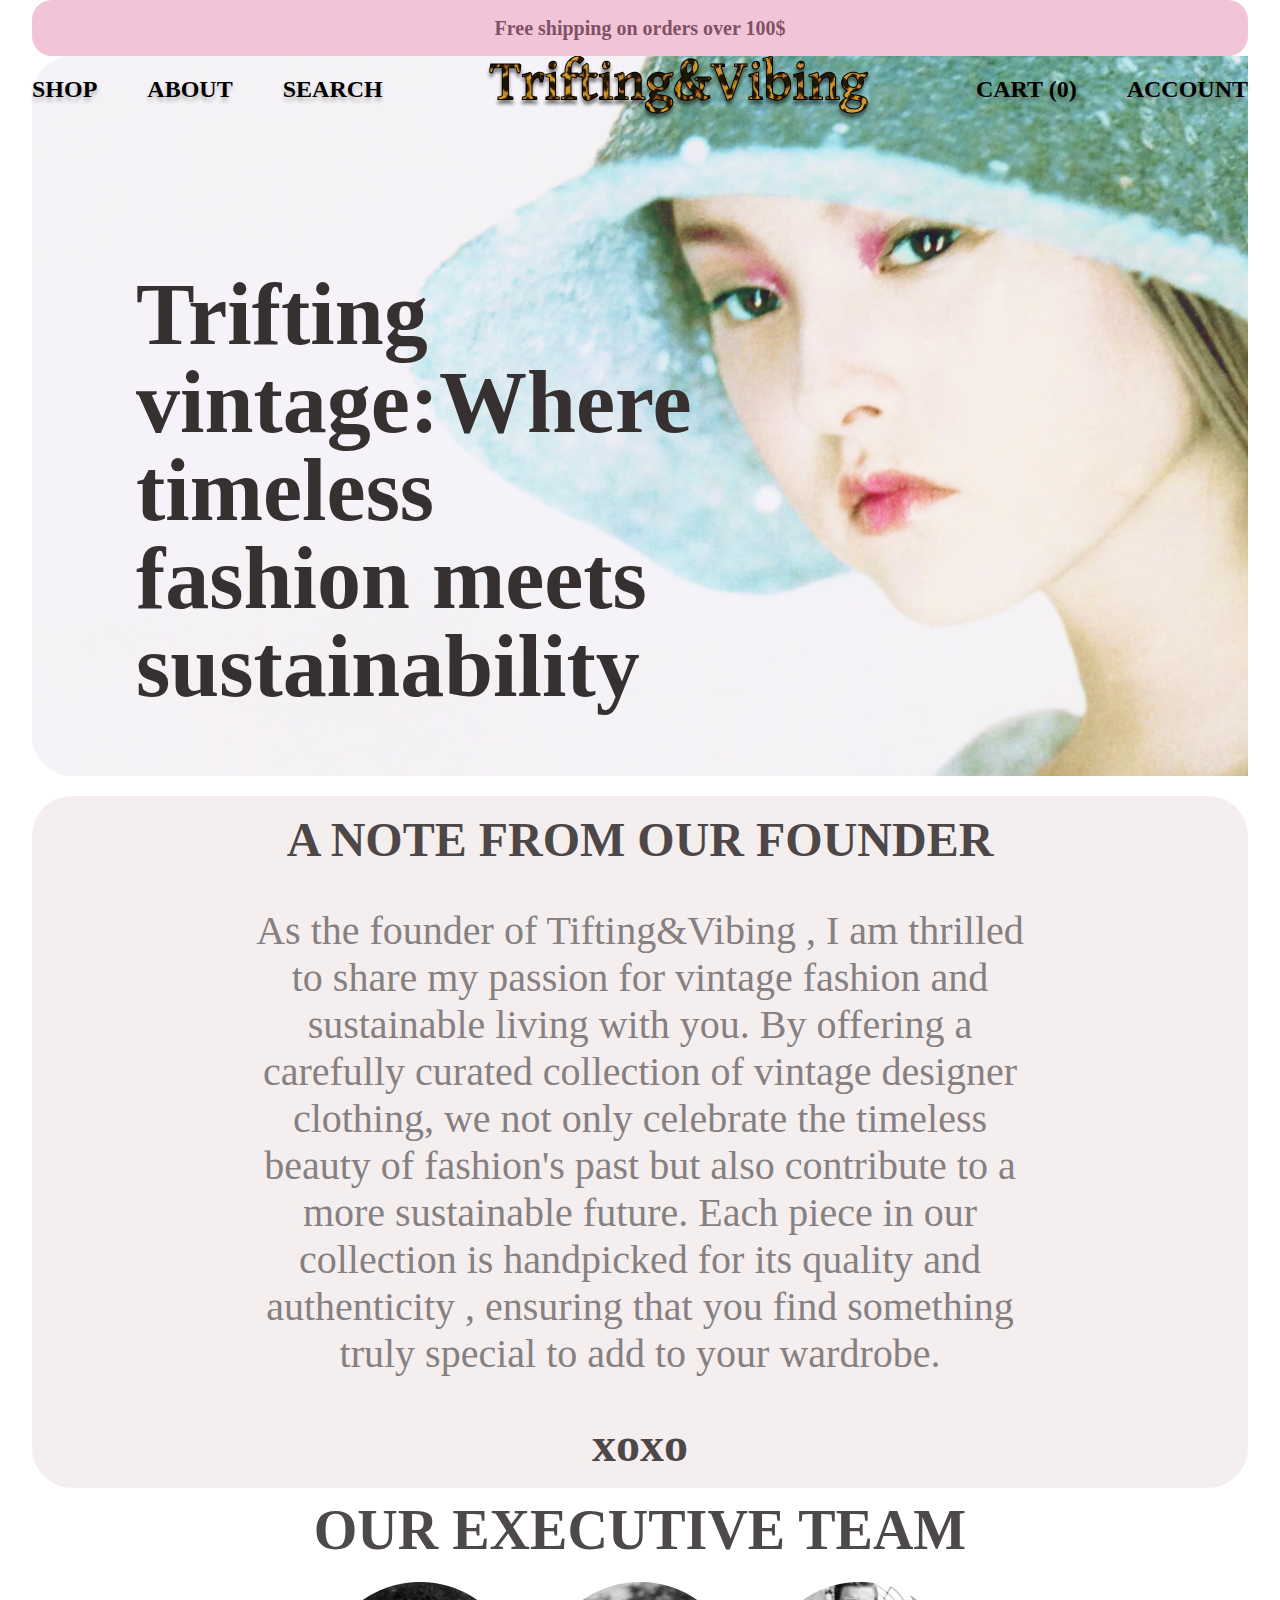
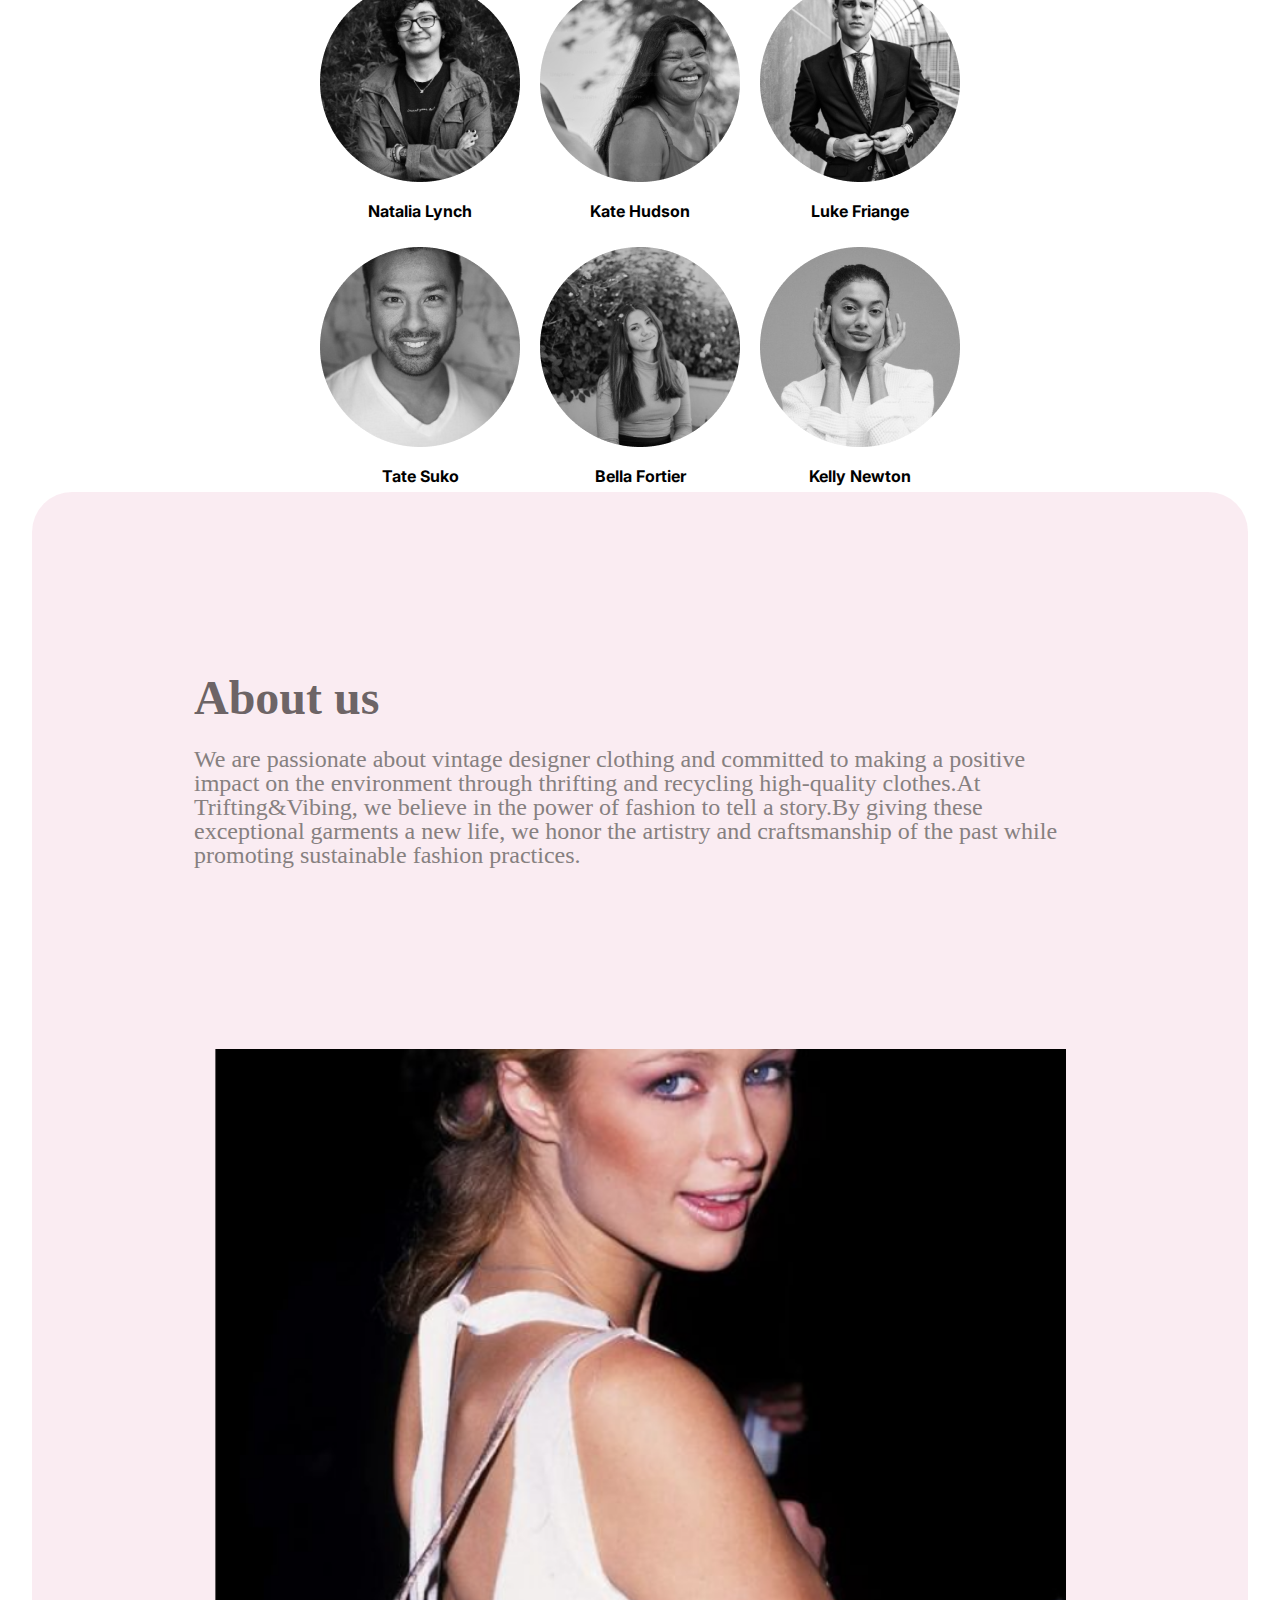
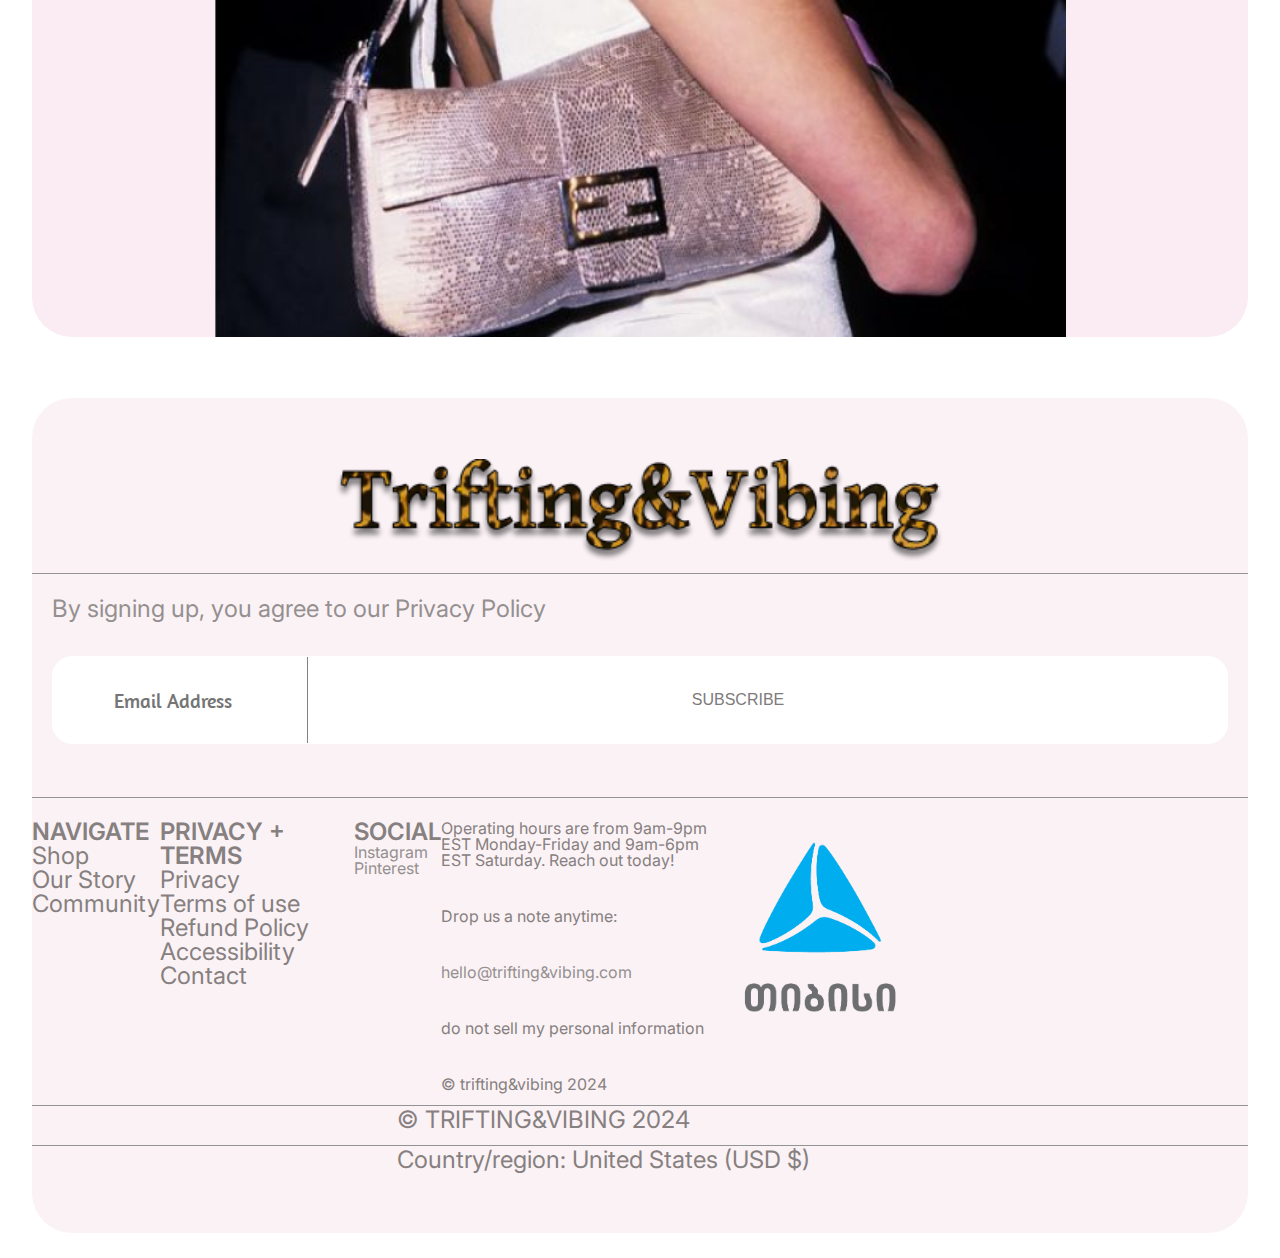
==== commit ab31d1df: "tbc-logo" ====
--- a/pages/about.html
+++ b/pages/about.html
@@ -171,6 +171,11 @@
               <p>do not sell my personal information</p>
               <p>© trifting&vibing 2024</p>
             </div>
+            <div>
+              <a href="https://www.tbceducation.ge/">
+                <img class="tbc-logo" src="../images/tbc-logo.png" alt="" />
+              </a>
+            </div>
           </div>
           <img class="img1" src="../images/Line footer.png" alt="line" />
           <h4>© TRIFTING&VIBING 2024</h4>
--- a/styles/global.css
+++ b/styles/global.css
@@ -432,7 +432,6 @@
   display: flex;
   justify-content: space-around;
   padding-top: 20px;
-  max-width: 1000px;
 }
 .footer1 .infodiv h2 {
   color: #868080;
@@ -452,6 +451,10 @@
   font-size: 16px;
   font-weight: 400;
   display: block;
+}
+.footer1 .infodiv .tbc-logo {
+  width: 40%;
+  height: 40%;
 }
 .footer1 .infodiv .note1 {
   display: flex;
@@ -528,7 +531,6 @@
   display: flex;
   justify-content: center;
   align-items: center;
-  height: 100vh;
 }
 .center-container .executive-team {
   text-align: center;
@@ -578,6 +580,11 @@
   padding-top: 15%;
   padding-bottom: 10%;
 }
+@media (max-width: 1300px) {
+  .banner2 .blumarine2 {
+    flex-direction: column;
+  }
+}
 .banner2 .blumarine2 p {
   color: #000;
   -webkit-text-stroke-width: 1;
@@ -587,4 +594,48 @@
   font-style: normal;
   font-weight: 700;
   line-height: normal;
+}
+
+.shop {
+  display: flex;
+  flex-direction: row;
+  max-width: 1000px;
+  flex-wrap: wrap;
+  padding-bottom: 10%;
+  padding-top: 5%;
+}
+.shop .items {
+  width: 325px;
+  gap: 24px;
+  overflow: hidden;
+  padding-top: 0px;
+  flex-shrink: 0;
+  padding-top: 2%;
+  padding-left: 1%;
+}
+.shop .items img {
+  width: 100%;
+}
+.shop .items .details {
+  display: flex;
+  flex-direction: column;
+  align-items: center;
+  gap: 25px;
+}
+.shop .items .details h2 {
+  color: #363030;
+  font-family: Amaranth;
+  font-size: 24px;
+  font-style: normal;
+  font-weight: 400;
+  line-height: normal;
+}
+.shop .items .details p {
+  color: rgba(54, 48, 48, 0.6);
+  text-align: center;
+  font-family: Inter;
+  font-size: 16px;
+  font-style: normal;
+  font-weight: 500;
+  line-height: normal;
 }/*# sourceMappingURL=global.css.map */